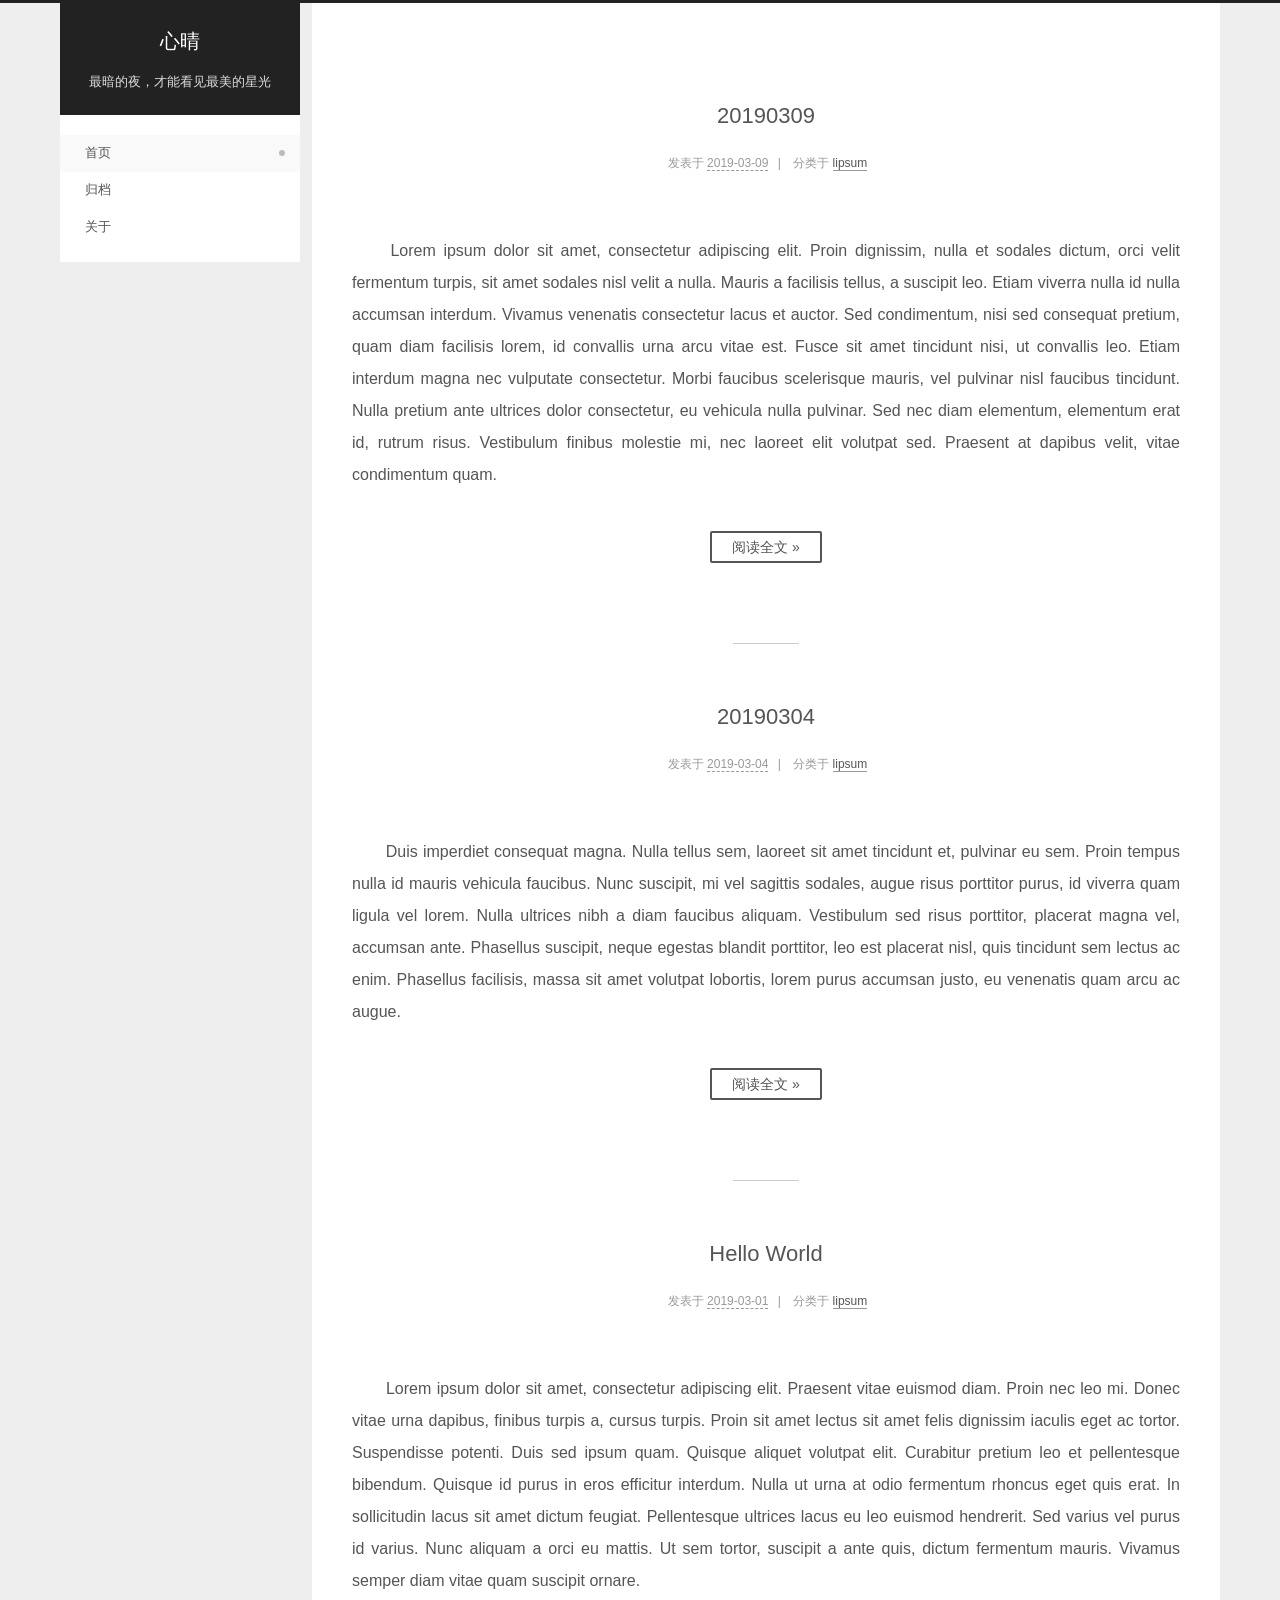
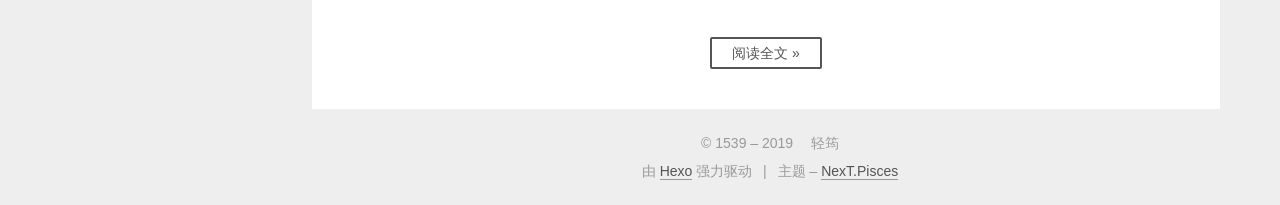
==== index.html @ ff343c80 "haha" ====
<!DOCTYPE html>













<html class="theme-next pisces" lang="zh-CN">
<head><meta name="generator" content="Hexo 3.8.0">
  <meta charset="UTF-8">
<meta http-equiv="X-UA-Compatible" content="IE=edge">
<meta name="viewport" content="width=device-width, initial-scale=1, maximum-scale=2">
<meta name="theme-color" content="#222">


























<link rel="stylesheet" href="/lib/font-awesome/css/font-awesome.min.css?v=4.6.2">

<link rel="stylesheet" href="/css/main.css?v=7.0.1">


  <link rel="apple-touch-icon" sizes="180x180" href="/images/apple-touch-icon-next.png?v=7.0.1">


  <link rel="icon" type="image/png" sizes="32x32" href="/images/favicon-32x32-next.png?v=7.0.1">


  <link rel="icon" type="image/png" sizes="16x16" href="/images/favicon-16x16-next.png?v=7.0.1">


  <link rel="mask-icon" href="/images/logo.svg?v=7.0.1" color="#222">







<script id="hexo.configurations">
  var NexT = window.NexT || {};
  var CONFIG = {
    root: '/',
    scheme: 'Pisces',
    version: '7.0.1',
    sidebar: {"position":"left","display":"post","offset":12,"b2t":true,"scrollpercent":true,"onmobile":false,"dimmer":false},
    fancybox: false,
    fastclick: false,
    lazyload: false,
    tabs: true,
    motion: {"enable":false,"async":false,"transition":{"post_block":"fadeIn","post_header":"slideDownIn","post_body":"slideDownIn","coll_header":"slideLeftIn","sidebar":"slideUpIn"}},
    algolia: {
      applicationID: '',
      apiKey: '',
      indexName: '',
      hits: {"per_page":10},
      labels: {"input_placeholder":"Search for Posts","hits_empty":"We didn't find any results for the search: ${query}","hits_stats":"${hits} results found in ${time} ms"}
    }
  };
</script>


  




  <meta name="description" content="志之所趋，无远弗届">
<meta property="og:type" content="website">
<meta property="og:title" content="心晴">
<meta property="og:url" content="https://shmys.github.io/index.html">
<meta property="og:site_name" content="心晴">
<meta property="og:description" content="志之所趋，无远弗届">
<meta property="og:locale" content="zh-CN">
<meta name="twitter:card" content="summary">
<meta name="twitter:title" content="心·晴">
<meta name="twitter:description" content="志之所趋，无远弗届">






  <link rel="canonical" href="https://shmys.github.io/">



<script id="page.configurations">
  CONFIG.page = {
    sidebar: "",
  };
</script>

  <title>心晴</title>
  












  <noscript>
  <style>
  .use-motion .motion-element,
  .use-motion .brand,
  .use-motion .menu-item,
  .sidebar-inner,
  .use-motion .post-block,
  .use-motion .pagination,
  .use-motion .comments,
  .use-motion .post-header,
  .use-motion .post-body,
  .use-motion .collection-title { opacity: initial; }

  .use-motion .logo,
  .use-motion .site-title,
  .use-motion .site-subtitle {
    opacity: initial;
    top: initial;
  }

  .use-motion .logo-line-before i { left: initial; }
  .use-motion .logo-line-after i { right: initial; }
  </style>
</noscript>

</head>

<body itemscope itemtype="http://schema.org/WebPage" lang="zh-CN">

  
  
    
  

  <div class="container sidebar-position-left 
  page-home">
    <div class="headband"></div>

    <header id="header" class="header" itemscope itemtype="http://schema.org/WPHeader">
      <div class="header-inner"><div class="site-brand-wrapper">
  <div class="site-meta">
    

    <div class="custom-logo-site-title">
      <a href="/" class="brand" rel="start">
        <span class="logo-line-before"><i></i></span>
        <span class="site-title">心晴</span>
        <span class="logo-line-after"><i></i></span>
      </a>
    </div>
    
      
        <p class="site-subtitle">最暗的夜，才能看见最美的星光</p>
      
    
    
  </div>

  <div class="site-nav-toggle">
    <button aria-label="切换导航栏">
      <span class="btn-bar"></span>
      <span class="btn-bar"></span>
      <span class="btn-bar"></span>
    </button>
  </div>
</div>



<nav class="site-nav">
  
    <ul id="menu" class="menu">
      
        
        
        
          
          <li class="menu-item menu-item-home menu-item-active">

    
    
    
      
    

    

    <a href="/" rel="section"><i class="menu-item-icon fa fa-fw fa-home"></i> <br>首页</a>

  </li>
        
        
        
          
          <li class="menu-item menu-item-archives">

    
    
    
      
    

    

    <a href="/archives/" rel="section"><i class="menu-item-icon fa fa-fw fa-archive"></i> <br>归档</a>

  </li>
        
        
        
          
          <li class="menu-item menu-item-about">

    
    
    
      
    

    

    <a href="/about/" rel="section"><i class="menu-item-icon fa fa-fw fa-user"></i> <br>关于</a>

  </li>

      
      
    </ul>
  

  

  
</nav>



  



</div>
    </header>

    


    <main id="main" class="main">
      <div class="main-inner">
        <div class="content-wrap">
          
            

          
          <div id="content" class="content">
            
  <section id="posts" class="posts-expand">
    
      

  

  
  
  

  

  <article class="post post-type-normal" itemscope itemtype="http://schema.org/Article">
  
  
  
  <div class="post-block">
    <link itemprop="mainEntityOfPage" href="https://shmys.github.io/20190309.html">

    <span hidden itemprop="author" itemscope itemtype="http://schema.org/Person">
      <meta itemprop="name" content="轻筠">
      <meta itemprop="description" content="志之所趋，无远弗届">
      <meta itemprop="image" content="/src/avatar.jpg">
    </span>

    <span hidden itemprop="publisher" itemscope itemtype="http://schema.org/Organization">
      <meta itemprop="name" content="心晴">
    </span>

    
      <header class="post-header">

        
        
          <h1 class="post-title" itemprop="name headline">
                
                
                <a href="/20190309.html" class="post-title-link" itemprop="url">20190309</a>
              
            
          </h1>
        

        <div class="post-meta">
          <span class="post-time">

            
            
            

            
              <span class="post-meta-item-icon">
                <i class="fa fa-calendar-o"></i>
              </span>
              
                <span class="post-meta-item-text">发表于</span>
              

              
                
              

              <time title="创建时间：2019-03-09 08:28:59 / 修改时间：08:32:01" itemprop="dateCreated datePublished" datetime="2019-03-09T08:28:59+08:00">2019-03-09</time>
            

            
              

              
            
          </span>

          
            <span class="post-category">
            
              <span class="post-meta-divider">|</span>
            
              <span class="post-meta-item-icon">
                <i class="fa fa-folder-o"></i>
              </span>
              
                <span class="post-meta-item-text">分类于</span>
              
              
                <span itemprop="about" itemscope itemtype="http://schema.org/Thing"><a href="/categories/lipsum/" itemprop="url" rel="index"><span itemprop="name">lipsum</span></a></span>

                
                
              
            </span>
          

          
            
            
          

          
          

          

          

          

        </div>
      </header>
    

    
    
    
    <div class="post-body" itemprop="articleBody">

      
      

      
        
          <p> 　　Lorem ipsum dolor sit amet, consectetur adipiscing elit. Proin dignissim, nulla et sodales dictum, orci velit fermentum turpis, sit amet sodales nisl velit a nulla. Mauris a facilisis tellus, a suscipit leo. Etiam viverra nulla id nulla accumsan interdum. Vivamus venenatis consectetur lacus et auctor. Sed condimentum, nisi sed consequat pretium, quam diam facilisis lorem, id convallis urna arcu vitae est. Fusce sit amet tincidunt nisi, ut convallis leo. Etiam interdum magna nec vulputate consectetur. Morbi faucibus scelerisque mauris, vel pulvinar nisl faucibus tincidunt. Nulla pretium ante ultrices dolor consectetur, eu vehicula nulla pulvinar. Sed nec diam elementum, elementum erat id, rutrum risus. Vestibulum finibus molestie mi, nec laoreet elit volutpat sed. Praesent at dapibus velit, vitae condimentum quam.</p>
          <!--noindex-->
          
            <div class="post-button text-center">
              <a class="btn" href="/20190309.html#more" rel="contents">
                阅读全文 &raquo;
              </a>
            </div>
          
          <!--/noindex-->
        
      
    </div>

    

    
    
    

    

    
      
    
    

    

    <footer class="post-footer">
      

      

      

      
      
        <div class="post-eof"></div>
      
    </footer>
  </div>
  
  
  
  </article>


    
      

  

  
  
  

  

  <article class="post post-type-normal" itemscope itemtype="http://schema.org/Article">
  
  
  
  <div class="post-block">
    <link itemprop="mainEntityOfPage" href="https://shmys.github.io/20190304.html">

    <span hidden itemprop="author" itemscope itemtype="http://schema.org/Person">
      <meta itemprop="name" content="轻筠">
      <meta itemprop="description" content="志之所趋，无远弗届">
      <meta itemprop="image" content="/src/avatar.jpg">
    </span>

    <span hidden itemprop="publisher" itemscope itemtype="http://schema.org/Organization">
      <meta itemprop="name" content="心晴">
    </span>

    
      <header class="post-header">

        
        
          <h1 class="post-title" itemprop="name headline">
                
                
                <a href="/20190304.html" class="post-title-link" itemprop="url">20190304</a>
              
            
          </h1>
        

        <div class="post-meta">
          <span class="post-time">

            
            
            

            
              <span class="post-meta-item-icon">
                <i class="fa fa-calendar-o"></i>
              </span>
              
                <span class="post-meta-item-text">发表于</span>
              

              
                
              

              <time title="创建时间：2019-03-04 17:14:46 / 修改时间：18:34:37" itemprop="dateCreated datePublished" datetime="2019-03-04T17:14:46+08:00">2019-03-04</time>
            

            
              

              
            
          </span>

          
            <span class="post-category">
            
              <span class="post-meta-divider">|</span>
            
              <span class="post-meta-item-icon">
                <i class="fa fa-folder-o"></i>
              </span>
              
                <span class="post-meta-item-text">分类于</span>
              
              
                <span itemprop="about" itemscope itemtype="http://schema.org/Thing"><a href="/categories/lipsum/" itemprop="url" rel="index"><span itemprop="name">lipsum</span></a></span>

                
                
              
            </span>
          

          
            
            
          

          
          

          

          

          

        </div>
      </header>
    

    
    
    
    <div class="post-body" itemprop="articleBody">

      
      

      
        
          <p>　　Duis imperdiet consequat magna. Nulla tellus sem, laoreet sit amet tincidunt et, pulvinar eu sem. Proin tempus nulla id mauris vehicula faucibus. Nunc suscipit, mi vel sagittis sodales, augue risus porttitor purus, id viverra quam ligula vel lorem. Nulla ultrices nibh a diam faucibus aliquam. Vestibulum sed risus porttitor, placerat magna vel, accumsan ante. Phasellus suscipit, neque egestas blandit porttitor, leo est placerat nisl, quis tincidunt sem lectus ac enim. Phasellus facilisis, massa sit amet volutpat lobortis, lorem purus accumsan justo, eu venenatis quam arcu ac augue.</p>
          <!--noindex-->
          
            <div class="post-button text-center">
              <a class="btn" href="/20190304.html#more" rel="contents">
                阅读全文 &raquo;
              </a>
            </div>
          
          <!--/noindex-->
        
      
    </div>

    

    
    
    

    

    
      
    
    

    

    <footer class="post-footer">
      

      

      

      
      
        <div class="post-eof"></div>
      
    </footer>
  </div>
  
  
  
  </article>


    
      

  

  
  
  

  

  <article class="post post-type-normal" itemscope itemtype="http://schema.org/Article">
  
  
  
  <div class="post-block">
    <link itemprop="mainEntityOfPage" href="https://shmys.github.io/hello-world.html">

    <span hidden itemprop="author" itemscope itemtype="http://schema.org/Person">
      <meta itemprop="name" content="轻筠">
      <meta itemprop="description" content="志之所趋，无远弗届">
      <meta itemprop="image" content="/src/avatar.jpg">
    </span>

    <span hidden itemprop="publisher" itemscope itemtype="http://schema.org/Organization">
      <meta itemprop="name" content="心晴">
    </span>

    
      <header class="post-header">

        
        
          <h1 class="post-title" itemprop="name headline">
                
                
                <a href="/hello-world.html" class="post-title-link" itemprop="url">Hello World</a>
              
            
          </h1>
        

        <div class="post-meta">
          <span class="post-time">

            
            
            

            
              <span class="post-meta-item-icon">
                <i class="fa fa-calendar-o"></i>
              </span>
              
                <span class="post-meta-item-text">发表于</span>
              

              
                
              

              <time title="创建时间：2019-03-01 14:24:52 / 修改时间：18:55:12" itemprop="dateCreated datePublished" datetime="2019-03-01T14:24:52+08:00">2019-03-01</time>
            

            
              

              
            
          </span>

          
            <span class="post-category">
            
              <span class="post-meta-divider">|</span>
            
              <span class="post-meta-item-icon">
                <i class="fa fa-folder-o"></i>
              </span>
              
                <span class="post-meta-item-text">分类于</span>
              
              
                <span itemprop="about" itemscope itemtype="http://schema.org/Thing"><a href="/categories/lipsum/" itemprop="url" rel="index"><span itemprop="name">lipsum</span></a></span>

                
                
              
            </span>
          

          
            
            
          

          
          

          

          

          

        </div>
      </header>
    

    
    
    
    <div class="post-body" itemprop="articleBody">

      
      

      
        
          <p>　　Lorem ipsum dolor sit amet, consectetur adipiscing elit. Praesent vitae euismod diam. Proin nec leo mi. Donec vitae urna dapibus, finibus turpis a, cursus turpis. Proin sit amet lectus sit amet felis dignissim iaculis eget ac tortor. Suspendisse potenti. Duis sed ipsum quam. Quisque aliquet volutpat elit. Curabitur pretium leo et pellentesque bibendum. Quisque id purus in eros efficitur interdum. Nulla ut urna at odio fermentum rhoncus eget quis erat. In sollicitudin lacus sit amet dictum feugiat. Pellentesque ultrices lacus eu leo euismod hendrerit. Sed varius vel purus id varius. Nunc aliquam a orci eu mattis. Ut sem tortor, suscipit a ante quis, dictum fermentum mauris. Vivamus semper diam vitae quam suscipit ornare.</p>
          <!--noindex-->
          
            <div class="post-button text-center">
              <a class="btn" href="/hello-world.html#more" rel="contents">
                阅读全文 &raquo;
              </a>
            </div>
          
          <!--/noindex-->
        
      
    </div>

    

    
    
    

    

    
      
    
    

    

    <footer class="post-footer">
      

      

      

      
      
        <div class="post-eof"></div>
      
    </footer>
  </div>
  
  
  
  </article>


    
  </section>

  


          </div>
          

        </div>
        
          
  
  <div class="sidebar-toggle">
    <div class="sidebar-toggle-line-wrap">
      <span class="sidebar-toggle-line sidebar-toggle-line-first"></span>
      <span class="sidebar-toggle-line sidebar-toggle-line-middle"></span>
      <span class="sidebar-toggle-line sidebar-toggle-line-last"></span>
    </div>
  </div>

  <aside id="sidebar" class="sidebar">
    <div class="sidebar-inner">

      

      

      <div class="site-overview-wrap sidebar-panel sidebar-panel-active">
        <div class="site-overview">
          <div class="site-author motion-element" itemprop="author" itemscope itemtype="http://schema.org/Person">
            
              <img class="site-author-image" itemprop="image" src="/src/avatar.jpg" alt="轻筠">
            
              <p class="site-author-name" itemprop="name">轻筠</p>
              <p class="site-description motion-element" itemprop="description">志之所趋，无远弗届</p>
          </div>

          
            <nav class="site-state motion-element">
              
                <div class="site-state-item site-state-posts">
                
                  <a href="/archives/">
                
                    <span class="site-state-item-count">3</span>
                    <span class="site-state-item-name">日志</span>
                  </a>
                </div>
              

              
                
                
                <div class="site-state-item site-state-categories">
                  
                    
                    
                      
                    
                    <span class="site-state-item-count">1</span>
                    <span class="site-state-item-name">分类</span>
                  
                </div>
              

              
            </nav>
          

          

          

          

          
          

          
            
          
          

        </div>
      </div>

      

      
        <div class="back-to-top">
          <i class="fa fa-arrow-up"></i>
          
            <span id="scrollpercent"><span>0</span>%</span>
          
        </div>
      

    </div>
  </aside>
  


        
      </div>
    </main>

    <footer id="footer" class="footer">
      <div class="footer-inner">
        <div class="copyright">&copy; 1539 – <span itemprop="copyrightYear">2019</span>
  <span class="with-love" id="animate">
    <i class="fa fa-heart"></i>
  </span>
  <span class="author" itemprop="copyrightHolder">轻筠</span>

  

  
</div>


  <div class="powered-by">由 <a href="https://hexo.io" class="theme-link" rel="noopener" target="_blank">Hexo</a> 强力驱动</div>



  <span class="post-meta-divider">|</span>



  <div class="theme-info">主题 – <a href="https://theme-next.org" class="theme-link" rel="noopener" target="_blank">NexT.Pisces</a></div>




        








        
      </div>
    </footer>

    

    

    

    
  </div>

  

<script>
  if (Object.prototype.toString.call(window.Promise) !== '[object Function]') {
    window.Promise = null;
  }
</script>


























  
  <script src="/lib/jquery/index.js?v=2.1.3"></script>

  
  <script src="/lib/velocity/velocity.min.js?v=1.2.1"></script>

  
  <script src="/lib/velocity/velocity.ui.min.js?v=1.2.1"></script>


  


  <script src="/js/src/utils.js?v=7.0.1"></script>

  <script src="/js/src/motion.js?v=7.0.1"></script>



  
  


  <script src="/js/src/affix.js?v=7.0.1"></script>

  <script src="/js/src/schemes/pisces.js?v=7.0.1"></script>



  

  


  <script src="/js/src/bootstrap.js?v=7.0.1"></script>


  
  



  




  

  

  

  

  

  

  

  

  

  

  

  

  

</body>
</html>
---- css/main.css ----
/* normalize.css v3.0.2 | MIT License | git.io/normalize */
html {
  font-family: sans-serif; /* 1 */
  -ms-text-size-adjust: 100%; /* 2 */
  -webkit-text-size-adjust: 100%; /* 2 */
}
body {
  margin: 0;
}
article,
aside,
details,
figcaption,
figure,
footer,
header,
hgroup,
main,
menu,
nav,
section,
summary {
  display: block;
}
audio,
canvas,
progress,
video {
  display: inline-block; /* 1 */
  vertical-align: baseline; /* 2 */
}
audio:not([controls]) {
  display: none;
  height: 0;
}
[hidden],
template {
  display: none;
}
a {
  background-color: transparent;
}
a:active,
a:hover {
  outline: 0;
}
abbr[title] {
  border-bottom: 1px dotted;
}
b,
strong {
  font-weight: bold;
}
dfn {
  font-style: italic;
}
h1 {
  font-size: 2em;
  margin: 0.67em 0;
}
mark {
  background: #ff0;
  color: #000;
}
small {
  font-size: 80%;
}
sub,
sup {
  font-size: 75%;
  line-height: 0;
  position: relative;
  vertical-align: baseline;
}
sup {
  top: -0.5em;
}
sub {
  bottom: -0.25em;
}
img {
  border: 0;
}
svg:not(:root) {
  overflow: hidden;
}
figure {
  margin: 1em 40px;
}
hr {
  -moz-box-sizing: content-box;
  box-sizing: content-box;
  height: 0;
}
pre {
  overflow: auto;
}
code,
kbd,
pre,
samp {
  font-family: monospace, monospace;
  font-size: 1em;
}
button,
input,
optgroup,
select,
textarea {
  color: inherit; /* 1 */
  font: inherit; /* 2 */
  margin: 0; /* 3 */
}
button {
  overflow: visible;
}
button,
select {
  text-transform: none;
}
button,
html input[type="button"],
input[type="reset"],
input[type="submit"] {
  -webkit-appearance: button; /* 2 */
  cursor: pointer; /* 3 */
}
button[disabled],
html input[disabled] {
  cursor: default;
}
button::-moz-focus-inner,
input::-moz-focus-inner {
  border: 0;
  padding: 0;
}
input {
  line-height: normal;
}
input[type="checkbox"],
input[type="radio"] {
  box-sizing: border-box; /* 1 */
  padding: 0; /* 2 */
}
input[type="number"]::-webkit-inner-spin-button,
input[type="number"]::-webkit-outer-spin-button {
  height: auto;
}
input[type="search"] {
  -webkit-appearance: textfield; /* 1 */
  -moz-box-sizing: content-box;
  -webkit-box-sizing: content-box; /* 2 */
  box-sizing: content-box;
}
input[type="search"]::-webkit-search-cancel-button,
input[type="search"]::-webkit-search-decoration {
  -webkit-appearance: none;
}
fieldset {
  border: 1px solid #c0c0c0;
  margin: 0 2px;
  padding: 0.35em 0.625em 0.75em;
}
legend {
  border: 0; /* 1 */
  padding: 0; /* 2 */
}
textarea {
  overflow: auto;
}
optgroup {
  font-weight: bold;
}
table {
  border-collapse: collapse;
  border-spacing: 0;
}
td,
th {
  padding: 0;
}
::selection {
  background: #262a30;
  color: #fff;
}
body {
  position: relative;
  font-family: 'Lato', "PingFang SC", "Microsoft YaHei", sans-serif;
  font-size: 14px;
  line-height: 2;
  color: #555;
  background: #eee;
}
@media (max-width: 767px) {
  body {
    padding-right: 0 !important;
  }
}
@media (min-width: 768px) and (max-width: 991px) {
  body {
    padding-right: 0 !important;
  }
}
@media (min-width: 1200px) {
  body {
    font-size: 16px;
  }
}
h1,
h2,
h3,
h4,
h5,
h6 {
  margin: 0;
  padding: 0;
  font-weight: bold;
  line-height: 1.5;
  font-family: 'Lato', "PingFang SC", "Microsoft YaHei", sans-serif;
}
h1,
h2,
h3,
h4,
h5,
h6 {
  margin: 20px 0 15px;
}
h1 {
  font-size: 22px;
}
h1 code {
  font-size: 22px;
}
@media (max-width: 767px) {
  h1 {
    font-size: 18px;
  }
  h1 code {
    font-size: 18px;
  }
}
h2 {
  font-size: 20px;
}
h2 code {
  font-size: 20px;
}
@media (max-width: 767px) {
  h2 {
    font-size: 16px;
  }
  h2 code {
    font-size: 16px;
  }
}
h3 {
  font-size: 18px;
}
h3 code {
  font-size: 18px;
}
@media (max-width: 767px) {
  h3 {
    font-size: 14px;
  }
  h3 code {
    font-size: 14px;
  }
}
h4 {
  font-size: 16px;
}
h4 code {
  font-size: 16px;
}
@media (max-width: 767px) {
  h4 {
    font-size: 12px;
  }
  h4 code {
    font-size: 12px;
  }
}
h5 {
  font-size: 14px;
}
h5 code {
  font-size: 14px;
}
@media (max-width: 767px) {
  h5 {
    font-size: 10px;
  }
  h5 code {
    font-size: 10px;
  }
}
h6 {
  font-size: 12px;
}
h6 code {
  font-size: 12px;
}
@media (max-width: 767px) {
  h6 {
    font-size: 8px;
  }
  h6 code {
    font-size: 8px;
  }
}
p {
  margin: 0 0 20px 0;
}
a,
span.exturl {
  overflow-wrap: break-word;
  word-wrap: break-word;
  background-color: transparent;
  color: #555;
  text-decoration: none;
  outline: none;
  border-bottom: 1px solid #999;
  cursor: pointer;
}
a:hover,
span.exturl:hover {
  color: #222;
  border-bottom-color: #222;
}
blockquote {
  margin: 0;
  padding: 0;
}
img {
  display: block;
  margin: auto;
  max-width: 100%;
  height: auto;
}
hr {
  margin: 40px 0;
  height: 3px;
  border: none;
  background-color: #ddd;
  background-image: repeating-linear-gradient(-45deg, #fff, #fff 4px, transparent 4px, transparent 8px);
}
blockquote {
  padding: 0 15px;
  color: #666;
  border-left: 4px solid #ddd;
}
blockquote cite::before {
  content: "-";
  padding: 0 5px;
}
dt {
  font-weight: 700;
}
dd {
  margin: 0;
  padding: 0;
}
kbd {
  border: 1px solid #ccc;
  border-radius: 0.2em;
  box-shadow: 0.1em 0.1em 0.2em rgba(0,0,0,0.1);
  background-color: #f9f9f9;
  font-family: inherit;
  background-image: -webkit-linear-gradient(top, #eee, #fff, #eee);
  padding: 0.1em 0.3em;
  white-space: nowrap;
}
.text-left {
  text-align: left;
}
.text-center {
  text-align: center;
}
.text-right {
  text-align: right;
}
.text-justify {
  text-align: justify;
}
.text-nowrap {
  white-space: nowrap;
}
.text-lowercase {
  text-transform: lowercase;
}
.text-uppercase {
  text-transform: uppercase;
}
.text-capitalize {
  text-transform: capitalize;
}
.center-block {
  display: block;
  margin-left: auto;
  margin-right: auto;
}
.clearfix:before,
.clearfix:after {
  content: " ";
  display: table;
}
.clearfix:after {
  clear: both;
}
.pullquote {
  width: 45%;
}
.pullquote.left {
  float: left;
  margin-left: 5px;
  margin-right: 10px;
}
.pullquote.right {
  float: right;
  margin-left: 10px;
  margin-right: 5px;
}
.affix.affix.affix {
  position: fixed;
}
.translation {
  margin-top: -20px;
  font-size: 14px;
  color: #999;
}
.scrollbar-measure {
  width: 100px;
  height: 100px;
  overflow: scroll;
  position: absolute;
  top: -9999px;
}
.use-motion .motion-element {
  opacity: 0;
}
.table-container {
  margin: 20px 0;
  overflow: auto;
  -webkit-overflow-scrolling: touch;
}
table {
  width: 100%;
  border-collapse: collapse;
  border-spacing: 0;
  font-size: 14px;
}
table>tbody>tr:nth-of-type(odd) {
  background-color: #f9f9f9;
}
table>tbody>tr:hover {
  background-color: #f5f5f5;
}
caption,
th,
td {
  padding: 8px;
  text-align: left;
  vertical-align: middle;
  font-weight: normal;
}
th,
td {
  border: 1px solid #ddd;
  border-bottom: 3px solid #ddd;
}
th {
  padding-bottom: 10px;
  font-weight: 700;
}
td {
  border-bottom-width: 1px;
}
html,
body {
  height: 100%;
}
.container {
  position: relative;
}
.header-inner {
  margin: 0 auto;
  padding: 100px 0 70px;
  width: calc(100% - 20px);
}
@media (min-width: 1200px) {
  .container .header-inner {
    width: 1160px;
  }
}
@media (min-width: 1600px) {
  .container .header-inner {
    width: 73%;
  }
}
.main-inner {
  margin: 0 auto;
  width: calc(100% - 20px);
}
@media (min-width: 1200px) {
  .container .main-inner {
    width: 1160px;
  }
}
@media (min-width: 1600px) {
  .container .main-inner {
    width: 73%;
  }
}
.footer {
  padding: 20px 0;
}
.footer-inner {
  box-sizing: border-box;
  margin: 0px auto;
  width: calc(100% - 20px);
}
@media (min-width: 1200px) {
  .container .footer-inner {
    width: 1160px;
  }
}
@media (min-width: 1600px) {
  .container .footer-inner {
    width: 73%;
  }
}
pre,
.highlight {
  overflow: auto;
  margin: 20px 0;
  padding: 0;
  font-size: 14px;
  color: #4d4d4c;
  background: #f7f7f7;
  line-height: 1.6;
}
pre,
code {
  font-family: consolas, Menlo, "PingFang SC", "Microsoft YaHei", monospace;
}
code {
  overflow-wrap: break-word;
  word-wrap: break-word;
  padding: 2px 4px;
  color: #555;
  background: #eee;
  border-radius: 3px;
  font-size: 14px;
}
pre {
  padding: 10px;
}
pre code {
  padding: 0;
  color: #4d4d4c;
  background: none;
  text-shadow: none;
}
.highlight {
  border-radius: 1px;
}
.highlight pre {
  border: none;
  margin: 0;
  padding: 10px 0;
}
.highlight table {
  margin: 0;
  width: auto;
  border: none;
}
.highlight td {
  border: none;
  padding: 0;
}
.highlight figcaption {
  font-size: 1em;
  color: #4d4d4c;
  line-height: 1em;
  margin-bottom: 1em;
  margin: 0em;
  padding: 0.5em;
  background: #eee;
  border-bottom: 1px solid #e9e9e9;
}
.highlight figcaption:before,
.highlight figcaption:after {
  content: " ";
  display: table;
}
.highlight figcaption:after {
  clear: both;
}
.highlight figcaption a {
  float: right;
  color: #4d4d4c;
}
.highlight figcaption a:hover {
  border-bottom-color: #4d4d4c;
}
.highlight .gutter pre {
  padding-left: 10px;
  padding-right: 10px;
  color: #869194;
  text-align: right;
  background-color: #eff2f3;
}
.highlight .code pre {
  width: 100%;
  padding-left: 10px;
  padding-right: 10px;
  background-color: #f7f7f7;
}
.highlight .line {
  height: 20px;
}
.gutter {
  -webkit-user-select: none;
  -moz-user-select: none;
  -ms-user-select: none;
  user-select: none;
}
.gist table {
  width: auto;
}
.gist table td {
  border: none;
}
pre .deletion {
  background: #fdd;
}
pre .addition {
  background: #dfd;
}
pre .meta {
  color: #8959a8;
}
pre .comment {
  color: #8e908c;
}
pre .variable,
pre .attribute,
pre .tag,
pre .name,
pre .regexp,
pre .ruby .constant,
pre .xml .tag .title,
pre .xml .pi,
pre .xml .doctype,
pre .html .doctype,
pre .css .id,
pre .css .class,
pre .css .pseudo {
  color: #c82829;
}
pre .number,
pre .preprocessor,
pre .built_in,
pre .builtin-name,
pre .literal,
pre .params,
pre .constant,
pre .command {
  color: #f5871f;
}
pre .ruby .class .title,
pre .css .rules .attribute,
pre .string,
pre .symbol,
pre .value,
pre .inheritance,
pre .header,
pre .ruby .symbol,
pre .xml .cdata,
pre .special,
pre .formula {
  color: #718c00;
}
pre .title,
pre .css .hexcolor {
  color: #3e999f;
}
pre .function,
pre .python .decorator,
pre .python .title,
pre .ruby .function .title,
pre .ruby .title .keyword,
pre .perl .sub,
pre .javascript .title,
pre .coffeescript .title {
  color: #4271ae;
}
pre .keyword,
pre .javascript .function {
  color: #8959a8;
}
.posts-expand .post-body img.full-image {
  border: none;
}
.blockquote-center,
.page-home .post-type-quote blockquote,
.page-post-detail .post-type-quote blockquote {
  position: relative;
  margin: 40px 0;
  padding: 0;
  border-left: none;
  text-align: center;
}
.blockquote-center::before,
.page-home .post-type-quote blockquote::before,
.page-post-detail .post-type-quote blockquote::before,
.blockquote-center::after,
.page-home .post-type-quote blockquote::after,
.page-post-detail .post-type-quote blockquote::after {
  position: absolute;
  content: ' ';
  display: block;
  width: 100%;
  height: 24px;
  opacity: 0.2;
  background-repeat: no-repeat;
  background-position: 0 -6px;
  background-size: 22px 22px;
}
.blockquote-center::before,
.page-home .post-type-quote blockquote::before,
.page-post-detail .post-type-quote blockquote::before {
  top: -20px;
  background-image: url("../images/quote-l.svg");
  border-top: 1px solid #ccc;
}
.blockquote-center::after,
.page-home .post-type-quote blockquote::after,
.page-post-detail .post-type-quote blockquote::after {
  bottom: -20px;
  background-image: url("../images/quote-r.svg");
  border-bottom: 1px solid #ccc;
  background-position: 100% 8px;
}
.blockquote-center p,
.page-home .post-type-quote blockquote p,
.page-post-detail .post-type-quote blockquote p,
.blockquote-center div,
.page-home .post-type-quote blockquote div,
.page-post-detail .post-type-quote blockquote div {
  text-align: center;
}
.post .post-body .group-picture img {
  box-sizing: border-box;
  padding: 0 3px;
  border: none;
}
.post .group-picture-row {
  overflow: hidden;
  margin-top: 6px;
}
.post .group-picture-row:first-child {
  margin-top: 0;
}
.post .group-picture-column {
  float: left;
}
.page-post-detail .post-body .group-picture-column {
  float: none;
  margin-top: 10px;
  width: auto !important;
}
.page-post-detail .post-body .group-picture-column img {
  margin: 0 auto;
}
.page-archive .group-picture-container {
  overflow: hidden;
}
.page-archive .group-picture-row {
  float: left;
}
.page-archive .group-picture-row:first-child {
  margin-top: 6px;
}
.page-archive .group-picture-column {
  max-width: 150px;
  max-height: 150px;
}
.post-body .note {
  position: relative;
  padding: 15px;
  margin-bottom: 20px;
  border: 1px solid #eee;
  border-left-width: 5px;
  border-radius: 3px;
}
.post-body .note h2,
.post-body .note h3,
.post-body .note h4,
.post-body .note h5,
.post-body .note h6 {
  margin-top: 0;
  margin-bottom: 0;
  border-bottom: initial;
  padding-top: 0 !important;
}
.post-body .note p:first-child,
.post-body .note ul:first-child,
.post-body .note ol:first-child,
.post-body .note table:first-child,
.post-body .note pre:first-child,
.post-body .note blockquote:first-child {
  margin-top: 0;
}
.post-body .note p:last-child,
.post-body .note ul:last-child,
.post-body .note ol:last-child,
.post-body .note table:last-child,
.post-body .note pre:last-child,
.post-body .note blockquote:last-child {
  margin-bottom: 0;
}
.post-body .note.default {
  border-left-color: #777;
}
.post-body .note.default h2,
.post-body .note.default h3,
.post-body .note.default h4,
.post-body .note.default h5,
.post-body .note.default h6 {
  color: #777;
}
.post-body .note.primary {
  border-left-color: #6f42c1;
}
.post-body .note.primary h2,
.post-body .note.primary h3,
.post-body .note.primary h4,
.post-body .note.primary h5,
.post-body .note.primary h6 {
  color: #6f42c1;
}
.post-body .note.info {
  border-left-color: #428bca;
}
.post-body .note.info h2,
.post-body .note.info h3,
.post-body .note.info h4,
.post-body .note.info h5,
.post-body .note.info h6 {
  color: #428bca;
}
.post-body .note.success {
  border-left-color: #5cb85c;
}
.post-body .note.success h2,
.post-body .note.success h3,
.post-body .note.success h4,
.post-body .note.success h5,
.post-body .note.success h6 {
  color: #5cb85c;
}
.post-body .note.warning {
  border-left-color: #f0ad4e;
}
.post-body .note.warning h2,
.post-body .note.warning h3,
.post-body .note.warning h4,
.post-body .note.warning h5,
.post-body .note.warning h6 {
  color: #f0ad4e;
}
.post-body .note.danger {
  border-left-color: #d9534f;
}
.post-body .note.danger h2,
.post-body .note.danger h3,
.post-body .note.danger h4,
.post-body .note.danger h5,
.post-body .note.danger h6 {
  color: #d9534f;
}
.post-body .label {
  display: inline;
  padding: 0 2px;
  white-space: nowrap;
}
.post-body .label.default {
  background-color: #f0f0f0;
}
.post-body .label.primary {
  background-color: #efe6f7;
}
.post-body .label.info {
  background-color: #e5f2f8;
}
.post-body .label.success {
  background-color: #e7f4e9;
}
.post-body .label.warning {
  background-color: #fcf6e1;
}
.post-body .label.danger {
  background-color: #fae8eb;
}
.post-body .tabs {
  position: relative;
  display: block;
  margin-bottom: 20px;
  padding-top: 10px;
}
.post-body .tabs ul.nav-tabs {
  margin: 0;
  padding: 0;
  display: flex;
  margin-bottom: -1px;
}
@media (max-width: 413px) {
  .post-body .tabs ul.nav-tabs {
    display: block;
    margin-bottom: 5px;
  }
}
.post-body .tabs ul.nav-tabs li.tab {
  list-style-type: none !important;
  margin: 0 0.25em 0 0;
  border-top: 3px solid transparent;
  border-left: 1px solid transparent;
  border-right: 1px solid transparent;
}
@media (max-width: 413px) {
  .post-body .tabs ul.nav-tabs li.tab {
    margin: initial;
    border-top: 1px solid transparent;
    border-left: 3px solid transparent;
    border-right: 1px solid transparent;
    border-bottom: 1px solid transparent;
  }
}
.post-body .tabs ul.nav-tabs li.tab a {
  outline: 0;
  border-bottom: initial;
  display: block;
  line-height: 1.8em;
  padding: 0.25em 0.75em;
  transition-duration: 0.2s;
  transition-timing-function: ease-out;
  transition-delay: 0s;
}
.post-body .tabs ul.nav-tabs li.tab a i {
  width: 1.285714285714286em;
}
.post-body .tabs ul.nav-tabs li.tab.active {
  border-top: 3px solid #fc6423;
  border-left: 1px solid #ddd;
  border-right: 1px solid #ddd;
  background-color: #fff;
}
@media (max-width: 413px) {
  .post-body .tabs ul.nav-tabs li.tab.active {
    border-top: 1px solid #ddd;
    border-left: 3px solid #fc6423;
    border-right: 1px solid #ddd;
    border-bottom: 1px solid #ddd;
  }
}
.post-body .tabs ul.nav-tabs li.tab.active a {
  cursor: default;
  color: #555;
}
.post-body .tabs .tab-content {
  background-color: #fff;
}
.post-body .tabs .tab-content .tab-pane {
  border: 1px solid #ddd;
  padding: 20px 20px 0 20px;
}
.post-body .tabs .tab-content .tab-pane:not(.active) {
  display: none !important;
}
.post-body .tabs .tab-content .tab-pane.active {
  display: block !important;
}
.btn {
  display: inline-block;
  padding: 0 20px;
  font-size: 14px;
  color: #555;
  background: #fff;
  border: 2px solid #555;
  text-decoration: none;
  border-radius: 2px;
  transition-property: background-color;
  transition-duration: 0.2s;
  transition-timing-function: ease-in-out;
  transition-delay: 0s;
  line-height: 2;
}
.btn:hover {
  border-color: #222;
  color: #fff;
  background: #222;
}
.btn +.btn {
  margin: 0 0 8px 8px;
}
.btn .fa-fw {
  width: 1.285714285714286em;
  text-align: left;
}
.btn-bar {
  display: block;
  width: 22px;
  height: 2px;
  background: #555;
  border-radius: 1px;
}
.btn-bar+.btn-bar {
  margin-top: 4px;
}
.pagination {
  margin: 120px 0 40px;
  text-align: center;
  border-top: 1px solid #eee;
}
.page-number-basic,
.pagination .prev,
.pagination .next,
.pagination .page-number,
.pagination .space {
  display: inline-block;
  position: relative;
  top: -1px;
  margin: 0 10px;
  padding: 0 11px;
}
@media (max-width: 767px) {
  .page-number-basic,
  .pagination .prev,
  .pagination .next,
  .pagination .page-number,
  .pagination .space {
    margin: 0 5px;
  }
}
.pagination .prev,
.pagination .next,
.pagination .page-number {
  border-bottom: 0;
  border-top: 1px solid #eee;
  transition-property: border-color;
  transition-duration: 0.2s;
  transition-timing-function: ease-in-out;
  transition-delay: 0s;
}
.pagination .prev:hover,
.pagination .next:hover,
.pagination .page-number:hover {
  border-top-color: #222;
}
.pagination .space {
  padding: 0;
  margin: 0;
}
.pagination .prev {
  margin-left: 0;
}
.pagination .next {
  margin-right: 0;
}
.pagination .page-number.current {
  color: #fff;
  background: #ccc;
  border-top-color: #ccc;
}
@media (max-width: 767px) {
  .pagination {
    border-top: none;
  }
  .pagination .prev,
  .pagination .next,
  .pagination .page-number {
    margin-bottom: 10px;
    border-top: 0;
    border-bottom: 1px solid #eee;
    padding: 0 10px;
  }
  .pagination .prev:hover,
  .pagination .next:hover,
  .pagination .page-number:hover {
    border-bottom-color: #222;
  }
}
.comments {
  margin: 60px 20px 0;
}
.tag-cloud {
  text-align: center;
}
.tag-cloud a {
  display: inline-block;
  margin: 10px;
}
.tag-cloud a:hover {
  color: #222 !important;
}
.back-to-top {
  visibility: hidden;
  margin: 8px -10px -20px;
  background: #f5f7f9;
  font-size: 12px;
  opacity: 0.6;
  cursor: pointer;
  text-align: center;
  -webkit-transform: translateZ(0);
}
.back-to-top:hover {
  opacity: 0.8;
}
@media (min-width: 768px) and (max-width: 991px) {
  .back-to-top {
    display: none !important;
  }
}
@media (max-width: 767px) {
  .back-to-top {
    display: none !important;
  }
}
.back-to-top.back-to-top-on {
  visibility: visible;
  transition-duration: 0.2s;
  transition-timing-function: ease-in-out;
  transition-delay: 0s;
}
.header {
  background: transparent;
}
.header-inner {
  position: relative;
}
.headband {
  height: 3px;
  background: #222;
}
.site-meta {
  margin: 0;
  text-align: center;
}
@media (max-width: 767px) {
  .site-meta {
    text-align: center;
  }
}
.brand {
  position: relative;
  display: inline-block;
  padding: 0 40px;
  color: #fff;
  background: #222;
  border-bottom: none;
}
.brand:hover {
  color: #fff;
}
.logo {
  display: inline-block;
  margin-right: 5px;
  line-height: 36px;
  vertical-align: top;
}
.site-title {
  display: inline-block;
  vertical-align: top;
  line-height: 36px;
  font-size: 20px;
  font-weight: normal;
  font-family: 'Lato', "PingFang SC", "Microsoft YaHei", sans-serif;
}
.site-subtitle {
  margin-top: 10px;
  font-size: 13px;
  color: #ddd;
}
.use-motion .brand {
  opacity: 0;
}
.use-motion .logo,
.use-motion .site-title,
.use-motion .site-subtitle,
.use-motion .custom-logo-image {
  opacity: 0;
  position: relative;
  top: -10px;
}
.site-nav-toggle {
  display: none;
  position: absolute;
  top: 10px;
  left: 10px;
}
@media (max-width: 767px) {
  .site-nav-toggle {
    display: block;
  }
}
.site-nav-toggle button {
  margin-top: 2px;
  padding: 9px 10px;
  background: transparent;
  border: none;
}
@media (max-width: 767px) {
  .site-nav {
    display: none;
    margin: 0 -10px;
    padding: 0 10px;
    clear: both;
    border-top: 1px solid #ddd;
  }
}
@media (min-width: 768px) and (max-width: 991px) {
  .site-nav {
    display: block !important;
  }
}
@media (min-width: 992px) {
  .site-nav {
    display: block !important;
  }
}
.menu {
  margin-top: 20px;
  padding-left: 0;
  text-align: center;
}
.menu .menu-item {
  display: inline-block;
  margin: 0 10px;
  list-style: none;
}
@media screen and (max-width: 767px) {
  .menu .menu-item {
    margin-top: 10px;
  }
}
.menu .menu-item a,
.menu .menu-item span.exturl {
  display: block;
  font-size: 13px;
  line-height: inherit;
  border-bottom: 1px solid transparent;
  transition-property: border-color;
  transition-duration: 0.2s;
  transition-timing-function: ease-in-out;
  transition-delay: 0s;
}
.menu .menu-item a:hover,
.menu .menu-item span.exturl:hover {
  border-bottom-color: #222;
}
.menu .menu-item .fa {
  margin-right: 5px;
}
.use-motion .menu-item {
  opacity: 0;
}
.post-body {
  overflow-wrap: break-word;
  word-wrap: break-word;
  font-family: 'Lato', "PingFang SC", "Microsoft YaHei", sans-serif;
}
.post-body .exturl .fa {
  font-size: 14px;
  margin-left: 4px;
}
.post-body .fancybox img {
  display: block !important;
  margin: 0 auto;
  cursor: pointer;
  cursor: zoom-in;
  cursor: -webkit-zoom-in;
}
.post-body .image-caption,
.post-body .figure .caption {
  margin: -20px auto 15px;
  text-align: center;
  font-size: 14px;
  color: #999;
  font-weight: bold;
  line-height: 1;
}
.post-sticky-flag {
  display: inline-block;
  font-size: 16px;
  -ms-transform: rotate(30deg);
  -webkit-transform: rotate(30deg);
  -moz-transform: rotate(30deg);
  -ms-transform: rotate(30deg);
  -o-transform: rotate(30deg);
  transform: rotate(30deg);
}
.use-motion .post-block,
.use-motion .pagination,
.use-motion .comments {
  opacity: 0;
}
.use-motion .post-header {
  opacity: 0;
}
.use-motion .post-body {
  opacity: 0;
}
.use-motion .collection-title {
  opacity: 0;
}
.posts-expand {
  padding-top: 40px;
}
@media (max-width: 767px) {
  .posts-expand {
    margin: 0 20px;
  }
  .post-body pre .gutter pre {
    padding-right: 10px;
  }
  .post-body .highlight {
    margin-left: 0px;
    margin-right: 0px;
    padding: 0;
  }
  .post-body .highlight .gutter pre {
    padding-right: 10px;
  }
}
@media (min-width: 992px) {
  .posts-expand .post-body {
    text-align: justify;
  }
}
.posts-expand .post-body h2,
.posts-expand .post-body h3,
.posts-expand .post-body h4,
.posts-expand .post-body h5,
.posts-expand .post-body h6 {
  padding-top: 10px;
}
.posts-expand .post-body h2 .header-anchor,
.posts-expand .post-body h3 .header-anchor,
.posts-expand .post-body h4 .header-anchor,
.posts-expand .post-body h5 .header-anchor,
.posts-expand .post-body h6 .header-anchor {
  float: right;
  margin-left: 10px;
  color: #ccc;
  border-bottom-style: none;
  visibility: hidden;
}
.posts-expand .post-body h2 .header-anchor:hover,
.posts-expand .post-body h3 .header-anchor:hover,
.posts-expand .post-body h4 .header-anchor:hover,
.posts-expand .post-body h5 .header-anchor:hover,
.posts-expand .post-body h6 .header-anchor:hover {
  color: inherit;
}
.posts-expand .post-body h2:hover .header-anchor,
.posts-expand .post-body h3:hover .header-anchor,
.posts-expand .post-body h4:hover .header-anchor,
.posts-expand .post-body h5:hover .header-anchor,
.posts-expand .post-body h6:hover .header-anchor {
  visibility: visible;
}
.posts-expand .post-body ul > li {
  list-style: circle;
}
.posts-expand .post-body img {
  box-sizing: border-box;
  margin: 0 auto 25px;
  padding: 3px;
  border: 1px solid #ddd;
}
@media (max-width: 767px) {
  .posts-collapse {
    margin: 0 20px;
  }
  .posts-collapse .post-title,
  .posts-collapse .post-meta {
    display: block;
    width: auto;
    text-align: left;
  }
}
.posts-collapse {
  position: relative;
  z-index: 1010;
  margin-left: 55px;
}
.posts-collapse::after {
  content: " ";
  position: absolute;
  top: 20px;
  left: 0;
  margin-left: -2px;
  width: 4px;
  height: 100%;
  background: #f5f5f5;
  z-index: -1;
}
@media (max-width: 767px) {
  .posts-collapse {
    margin: 0 20px;
  }
}
.posts-collapse .collection-title {
  position: relative;
  margin: 60px 0;
}
.posts-collapse .collection-title h1,
.posts-collapse .collection-title h2 {
  margin-left: 20px;
}
.posts-collapse .collection-title small {
  color: #bbb;
  margin-left: 5px;
}
.posts-collapse .collection-title::before {
  content: " ";
  position: absolute;
  left: 0;
  top: 50%;
  margin-left: -4px;
  margin-top: -4px;
  width: 8px;
  height: 8px;
  background: #bbb;
  border-radius: 50%;
}
.posts-collapse .post {
  margin: 30px 0;
}
.posts-collapse .post-header {
  position: relative;
  transition-duration: 0.2s;
  transition-timing-function: ease-in-out;
  transition-delay: 0s;
  transition-property: border;
  border-bottom: 1px dashed #ccc;
}
.posts-collapse .post-header::before {
  content: " ";
  position: absolute;
  left: 0;
  top: 12px;
  width: 6px;
  height: 6px;
  margin-left: -4px;
  background: #bbb;
  border-radius: 50%;
  border: 1px solid #fff;
  transition-duration: 0.2s;
  transition-timing-function: ease-in-out;
  transition-delay: 0s;
  transition-property: background;
}
.posts-collapse .post-header:hover {
  border-bottom-color: #666;
}
.posts-collapse .post-header:hover::before {
  background: #222;
}
.posts-collapse .post-meta {
  position: absolute;
  font-size: 12px;
  left: 20px;
  top: 5px;
}
.posts-collapse .post-comments-count {
  display: none;
}
.posts-collapse .post-title {
  margin-left: 60px;
  font-size: 16px;
  font-weight: normal;
  line-height: inherit;
}
.posts-collapse .post-title::after {
  margin-left: 3px;
  opacity: 0.6;
}
.posts-collapse .post-title a,
.posts-collapse .post-title span.exturl {
  color: #666;
  border-bottom: none;
}
.page-home .post-type-quote .post-header,
.page-post-detail .post-type-quote .post-header,
.page-home .post-type-quote .post-tags,
.page-post-detail .post-type-quote .post-tags {
  display: none;
}
.posts-expand .post-title {
  overflow-wrap: break-word;
  word-wrap: break-word;
  text-align: center;
  font-weight: 400;
}
.posts-expand .post-title-link {
  display: inline-block;
  position: relative;
  color: #555;
  border-bottom: none;
  line-height: 1.2;
  vertical-align: top;
}
.posts-expand .post-title-link::before {
  content: "";
  position: absolute;
  width: 100%;
  height: 2px;
  bottom: 0;
  left: 0;
  background-color: #000;
  visibility: hidden;
  -webkit-transform: scaleX(0);
  -moz-transform: scaleX(0);
  -ms-transform: scaleX(0);
  -o-transform: scaleX(0);
  transform: scaleX(0);
  transition-duration: 0.2s;
  transition-timing-function: ease-in-out;
  transition-delay: 0s;
}
.posts-expand .post-title-link:hover::before {
  visibility: visible;
  -webkit-transform: scaleX(1);
  -moz-transform: scaleX(1);
  -ms-transform: scaleX(1);
  -o-transform: scaleX(1);
  transform: scaleX(1);
}
.posts-expand .post-title-link .fa {
  font-size: 20px;
  margin-left: 5px;
}
.posts-expand .post-meta {
  margin: 3px 0 60px 0;
  color: #999;
  font-family: 'Lato', "PingFang SC", "Microsoft YaHei", sans-serif;
  font-size: 12px;
  text-align: center;
}
.posts-expand .post-meta .post-category-list {
  display: inline-block;
  margin: 0;
  padding: 3px;
}
.posts-expand .post-meta .post-category-list-link {
  color: #999;
}
.posts-expand .post-meta .post-description {
  font-size: 14px;
  margin-top: 2px;
}
.posts-expand .post-meta time {
  border-bottom: 1px dashed #999;
  cursor: help;
}
.post-meta-divider {
  margin: 0 0.5em;
}
.post-meta-item-icon {
  margin-right: 3px;
}
@media (min-width: 768px) and (max-width: 991px) {
  .post-meta-item-icon {
    display: inline-block;
  }
}
@media (max-width: 767px) {
  .post-meta-item-icon {
    display: inline-block;
  }
}
@media (min-width: 768px) and (max-width: 991px) {
  .post-meta-item-text {
    display: none;
  }
}
@media (max-width: 767px) {
  .post-meta-item-text {
    display: none;
  }
}
.post-button {
  margin-top: 40px;
}
.posts-expand .post-tags {
  margin-top: 40px;
  text-align: center;
}
.posts-expand .post-tags a {
  display: inline-block;
  margin-right: 10px;
  font-size: 13px;
}
.post-nav {
  display: table;
  margin-top: 15px;
  width: 100%;
  border-top: 1px solid #eee;
}
.post-nav-divider {
  display: table-cell;
  width: 10%;
}
.post-nav-item {
  display: table-cell;
  padding: 10px 0 0 0;
  width: 45%;
  vertical-align: top;
}
.post-nav-item a {
  position: relative;
  display: block;
  line-height: 25px;
  font-size: 14px;
  color: #555;
  border-bottom: none;
}
.post-nav-item a:hover {
  color: #222;
  border-bottom: none;
}
.post-nav-item a:active {
  top: 2px;
}
.post-nav-item .fa {
  font-size: 12px;
  margin-right: 5px;
}
.post-nav-next a {
  padding-left: 5px;
}
.post-nav-prev {
  text-align: right;
}
.post-nav-prev a {
  padding-right: 5px;
}
.post-nav-prev .fa {
  margin-left: 5px;
}
.posts-expand .post-eof {
  display: block;
  margin: 80px auto 60px;
  width: 8%;
  height: 1px;
  background: #ccc;
  text-align: center;
}
.post:last-child .post-eof.post-eof.post-eof {
  display: none;
}
.post-gallery {
  display: table;
  table-layout: fixed;
  width: 100%;
  border-collapse: separate;
}
.post-gallery-row {
  display: table-row;
}
.post-gallery .post-gallery-img {
  display: table-cell;
  text-align: center;
  vertical-align: middle;
  border: none;
}
.post-gallery .post-gallery-img img {
  max-width: 100%;
  max-height: 100%;
  border: none;
}
.fancybox-close,
.fancybox-close:hover {
  border: none;
}
.rtl.post-body p,
.rtl.post-body a,
.rtl.post-body h1,
.rtl.post-body h2,
.rtl.post-body h3,
.rtl.post-body h4,
.rtl.post-body h5,
.rtl.post-body h6,
.rtl.post-body li,
.rtl.post-body ul,
.rtl.post-body ol {
  direction: rtl;
  font-family: UKIJ Ekran;
}
.rtl.post-title {
  font-family: UKIJ Ekran;
}
.sidebar {
  position: fixed;
  right: 0;
  top: 0;
  bottom: 0;
  width: 0;
  z-index: 1040;
  box-shadow: inset 0 2px 6px #000;
  background: #222;
  -webkit-transform: translateZ(0);
}
.sidebar a,
.sidebar .exturl {
  color: #999;
  border-bottom-color: #555;
}
.sidebar a:hover,
.sidebar .exturl:hover {
  color: #eee;
}
@media (min-width: 768px) and (max-width: 991px) {
  .sidebar {
    display: none !important;
  }
}
@media (max-width: 767px) {
  .sidebar {
    display: none !important;
  }
}
.sidebar-inner {
  position: relative;
  padding: 20px 10px;
  color: #999;
  text-align: center;
}
.site-overview-wrap {
  overflow: hidden;
}
.site-overview {
  overflow-y: auto;
  overflow-x: hidden;
}
.cc-license {
  margin-top: 10px;
  text-align: center;
}
.cc-license .cc-opacity {
  opacity: 0.7;
  border-bottom: none;
}
.cc-license .cc-opacity:hover {
  opacity: 0.9;
}
.cc-license img {
  display: inline-block;
}
.sidebar-toggle {
  position: fixed;
  right: 30px;
  bottom: 45px;
  width: 14px;
  height: 14px;
  padding: 5px;
  background: #222;
  line-height: 0;
  z-index: 1050;
  cursor: pointer;
  -webkit-transform: translateZ(0);
}
@media (min-width: 768px) and (max-width: 991px) {
  .sidebar-toggle {
    display: none !important;
  }
}
@media (max-width: 767px) {
  .sidebar-toggle {
    display: none !important;
  }
}
.sidebar-toggle-line {
  position: relative;
  display: inline-block;
  vertical-align: top;
  height: 2px;
  width: 100%;
  background: #fff;
  margin-top: 3px;
}
.sidebar-toggle-line:first-child {
  margin-top: 0;
}
.site-author-image {
  display: block;
  margin: 0 auto;
  padding: 2px;
  max-width: 120px;
  height: auto;
  border: 1px solid #eee;
  opacity: 1;
}
.site-author-image {
  border-radius: 100%;
}
.site-author-name {
  margin: 0;
  text-align: center;
  color: #222;
  font-weight: 600;
}
.site-description {
  margin-top: 0;
  text-align: center;
  font-size: 13px;
  color: #999;
}
.site-state {
  overflow: hidden;
  line-height: 1.4;
  white-space: nowrap;
  text-align: center;
}
.site-state-item {
  display: inline-block;
  padding: 0 15px;
  border-left: 1px solid #eee;
}
.site-state-item:first-child {
  border-left: none;
}
.site-state-item a {
  border-bottom: none;
}
.site-state-item-count {
  display: block;
  text-align: center;
  color: inherit;
  font-weight: 600;
  font-size: 16px;
}
.site-state-item-name {
  font-size: 13px;
  color: #999;
}
.feed-link {
  margin-top: 20px;
}
.feed-link a {
  display: inline-block;
  padding: 0 15px;
  color: #fc6423;
  border: 1px solid #fc6423;
  border-radius: 4px;
}
.feed-link a i {
  color: #fc6423;
  font-size: 14px;
}
.feed-link a:hover {
  color: #fff;
  background: #fc6423;
}
.feed-link a:hover i {
  color: #fff;
}
.links-of-author {
  margin-top: 20px;
}
.links-of-author a,
.links-of-author .exturl {
  display: inline-block;
  vertical-align: middle;
  margin-right: 10px;
  margin-bottom: 10px;
  border-bottom-color: #555;
  font-size: 13px;
}
.links-of-author a:before,
.links-of-author .exturl:before {
  display: inline-block;
  vertical-align: middle;
  margin-right: 3px;
  content: " ";
  width: 4px;
  height: 4px;
  border-radius: 50%;
  background: #f1ff2a;
}
.links-of-blogroll {
  font-size: 13px;
}
.links-of-blogroll-title {
  margin-top: 20px;
  font-size: 14px;
  font-weight: 600;
}
.links-of-blogroll-list {
  margin: 0;
  padding: 0;
  list-style: none;
}
.links-of-blogroll-item {
  padding: 2px 10px;
}
.links-of-blogroll-item a,
.links-of-blogroll-item span.exturl {
  max-width: 280px;
  box-sizing: border-box;
  display: inline-block;
  overflow: hidden;
  white-space: nowrap;
  text-overflow: ellipsis;
}
.sidebar-nav {
  margin: 0 0 20px;
  padding-left: 0;
}
.sidebar-nav li {
  display: inline-block;
  cursor: pointer;
  border-bottom: 1px solid transparent;
  font-size: 14px;
  color: #555;
}
.sidebar-nav li:hover {
  color: #fc6423;
}
.page-post-detail .sidebar-nav-toc {
  padding: 0 5px;
}
.page-post-detail .sidebar-nav-overview {
  margin-left: 10px;
}
.sidebar-nav .sidebar-nav-active {
  color: #fc6423;
  border-bottom-color: #fc6423;
}
.sidebar-nav .sidebar-nav-active:hover {
  color: #fc6423;
}
.sidebar-panel {
  display: none;
}
.sidebar-panel-active {
  display: block;
}
.post-toc-empty {
  font-size: 14px;
  color: #666;
}
.post-toc-wrap {
  overflow: hidden;
}
.post-toc {
  overflow: auto;
}
.post-toc ol {
  margin: 0;
  padding: 0 2px 5px 10px;
  text-align: left;
  list-style: none;
  font-size: 14px;
}
.post-toc ol > ol {
  padding-left: 0;
}
.post-toc ol a {
  transition-duration: 0.2s;
  transition-timing-function: ease-in-out;
  transition-delay: 0s;
  transition-property: all;
  color: #666;
  border-bottom-color: #ccc;
}
.post-toc ol a:hover {
  color: #000;
  border-bottom-color: #000;
}
.post-toc .nav-item {
  overflow: hidden;
  text-overflow: ellipsis;
  white-space: nowrap;
  line-height: 1.8;
}
.post-toc .nav .nav-child {
  display: none;
}
.post-toc .nav .active > .nav-child {
  display: block;
}
.post-toc .nav .active-current > .nav-child {
  display: block;
}
.post-toc .nav .active-current > .nav-child > .nav-item {
  display: block;
}
.post-toc .nav .active > a {
  color: #fc6423;
  border-bottom-color: #fc6423;
}
.post-toc .nav .active-current > a {
  color: #fc6423;
}
.post-toc .nav .active-current > a:hover {
  color: #fc6423;
}
.footer {
  font-size: 14px;
  color: #999;
}
.footer img {
  border: none;
}
.footer-inner {
  text-align: center;
}
.with-love {
  display: inline-block;
  margin: 0 5px;
  color: #808080;
}
.powered-by,
.theme-info {
  display: inline-block;
}
@-moz-keyframes iconAnimate {
  0%, 100% {
    -webkit-transform: scale(1);
    -moz-transform: scale(1);
    -ms-transform: scale(1);
    -o-transform: scale(1);
    transform: scale(1);
  }
  10%, 30% {
    -webkit-transform: scale(0.9);
    -moz-transform: scale(0.9);
    -ms-transform: scale(0.9);
    -o-transform: scale(0.9);
    transform: scale(0.9);
  }
  20%, 40%, 60%, 80% {
    -webkit-transform: scale(1.1);
    -moz-transform: scale(1.1);
    -ms-transform: scale(1.1);
    -o-transform: scale(1.1);
    transform: scale(1.1);
  }
  50%, 70% {
    -webkit-transform: scale(1.1);
    -moz-transform: scale(1.1);
    -ms-transform: scale(1.1);
    -o-transform: scale(1.1);
    transform: scale(1.1);
  }
}
@-webkit-keyframes iconAnimate {
  0%, 100% {
    -webkit-transform: scale(1);
    -moz-transform: scale(1);
    -ms-transform: scale(1);
    -o-transform: scale(1);
    transform: scale(1);
  }
  10%, 30% {
    -webkit-transform: scale(0.9);
    -moz-transform: scale(0.9);
    -ms-transform: scale(0.9);
    -o-transform: scale(0.9);
    transform: scale(0.9);
  }
  20%, 40%, 60%, 80% {
    -webkit-transform: scale(1.1);
    -moz-transform: scale(1.1);
    -ms-transform: scale(1.1);
    -o-transform: scale(1.1);
    transform: scale(1.1);
  }
  50%, 70% {
    -webkit-transform: scale(1.1);
    -moz-transform: scale(1.1);
    -ms-transform: scale(1.1);
    -o-transform: scale(1.1);
    transform: scale(1.1);
  }
}
@-o-keyframes iconAnimate {
  0%, 100% {
    -webkit-transform: scale(1);
    -moz-transform: scale(1);
    -ms-transform: scale(1);
    -o-transform: scale(1);
    transform: scale(1);
  }
  10%, 30% {
    -webkit-transform: scale(0.9);
    -moz-transform: scale(0.9);
    -ms-transform: scale(0.9);
    -o-transform: scale(0.9);
    transform: scale(0.9);
  }
  20%, 40%, 60%, 80% {
    -webkit-transform: scale(1.1);
    -moz-transform: scale(1.1);
    -ms-transform: scale(1.1);
    -o-transform: scale(1.1);
    transform: scale(1.1);
  }
  50%, 70% {
    -webkit-transform: scale(1.1);
    -moz-transform: scale(1.1);
    -ms-transform: scale(1.1);
    -o-transform: scale(1.1);
    transform: scale(1.1);
  }
}
@keyframes iconAnimate {
  0%, 100% {
    -webkit-transform: scale(1);
    -moz-transform: scale(1);
    -ms-transform: scale(1);
    -o-transform: scale(1);
    transform: scale(1);
  }
  10%, 30% {
    -webkit-transform: scale(0.9);
    -moz-transform: scale(0.9);
    -ms-transform: scale(0.9);
    -o-transform: scale(0.9);
    transform: scale(0.9);
  }
  20%, 40%, 60%, 80% {
    -webkit-transform: scale(1.1);
    -moz-transform: scale(1.1);
    -ms-transform: scale(1.1);
    -o-transform: scale(1.1);
    transform: scale(1.1);
  }
  50%, 70% {
    -webkit-transform: scale(1.1);
    -moz-transform: scale(1.1);
    -ms-transform: scale(1.1);
    -o-transform: scale(1.1);
    transform: scale(1.1);
  }
}
.local-search-pop-overlay {
  position: fixed;
  width: 100%;
  height: 100%;
  top: 0;
  left: 0;
  z-index: 2080;
  background-color: rgba(0,0,0,0.3);
}
.local-search-popup {
  display: none;
  position: fixed;
  top: 10%;
  left: 50%;
  margin-left: -350px;
  width: 700px;
  height: 80%;
  padding: 0;
  background: #fff;
  color: #333;
  z-index: 9999;
  border-radius: 5px;
}
@media (max-width: 767px) {
  .local-search-popup {
    padding: 0;
    top: 0;
    left: 0;
    margin: 0;
    width: 100%;
    height: 100%;
    border-radius: 0;
  }
}
.local-search-popup ul.search-result-list {
  padding: 0;
  margin: 0 5px;
}
.local-search-popup p.search-result {
  border-bottom: 1px dashed #ccc;
  padding: 5px 0;
}
.local-search-popup a.search-result-title {
  font-weight: bold;
  font-size: 16px;
}
.local-search-popup .search-keyword {
  border-bottom: 1px dashed #f00;
  font-weight: bold;
  color: #f00;
}
.local-search-popup .local-search-header {
  padding: 5px;
  height: 36px;
  background: #f5f5f5;
  border-top-left-radius: 5px;
  border-top-right-radius: 5px;
}
.local-search-popup #local-search-result {
  overflow: auto;
  position: relative;
  padding: 5px 25px;
  height: calc(100% - 55px);
}
.local-search-popup .local-search-input-wrapper {
  display: inline-block;
  width: calc(100% - 90px);
  height: 36px;
  line-height: 36px;
  padding: 0 5px;
}
.local-search-popup .local-search-input-wrapper input {
  padding: 8px 0;
  height: 20px;
  display: block;
  width: 100%;
  outline: none;
  border: none;
  background: transparent;
  vertical-align: middle;
}
.local-search-popup .search-icon,
.local-search-popup .popup-btn-close {
  display: inline-block;
  font-size: 18px;
  color: #999;
  height: 36px;
  width: 18px;
  padding-left: 10px;
  padding-right: 10px;
}
.local-search-popup .search-icon {
  float: left;
}
.local-search-popup .popup-btn-close {
  border-left: 1px solid #eee;
  float: right;
  cursor: pointer;
}
.local-search-popup #no-result {
  position: absolute;
  left: 50%;
  top: 50%;
  -webkit-transform: translate(-50%, -50%);
  -webkit-transform: translate(-50%, -50%);
  -moz-transform: translate(-50%, -50%);
  -ms-transform: translate(-50%, -50%);
  -o-transform: translate(-50%, -50%);
  transform: translate(-50%, -50%);
  color: #ccc;
}
.page-archive .archive-page-counter {
  position: relative;
  top: 3px;
  left: 20px;
}
@media (max-width: 767px) {
  .page-archive .archive-page-counter {
    top: 5px;
  }
}
.page-archive .posts-collapse .archive-move-on {
  position: absolute;
  top: 11px;
  left: 0;
  margin-left: -6px;
  width: 10px;
  height: 10px;
  opacity: 0.5;
  background: #555;
  border: 1px solid #fff;
  border-radius: 50%;
}
.page-archive .fa-external-link {
  font-size: 15px;
  margin-left: 5px;
}
.category-all-page .category-all-title {
  text-align: center;
}
.category-all-page .category-all {
  margin-top: 20px;
}
.category-all-page .category-list {
  margin: 0;
  padding: 0;
  list-style: none;
}
.category-all-page .category-list-item {
  margin: 5px 10px;
}
.category-all-page .category-list-count {
  color: #bbb;
}
.category-all-page .category-list-count:before {
  display: inline;
  content: " (";
}
.category-all-page .category-list-count:after {
  display: inline;
  content: ") ";
}
.category-all-page .category-list-child {
  padding-left: 10px;
}
#schedule ul#event-list {
  padding-left: 30px;
}
#schedule ul#event-list hr {
  margin: 20px 0 45px 0 !important;
  background: #222;
}
#schedule ul#event-list hr:after {
  display: inline-block;
  content: 'NOW';
  background: #222;
  color: #fff;
  font-weight: bold;
  text-align: right;
  padding: 0 5px;
}
#schedule ul#event-list li.event {
  margin: 20px 0px;
  background: #f9f9f9;
  padding-left: 10px;
  min-height: 40px;
}
#schedule ul#event-list li.event h2.event-summary {
  margin: 0;
  padding-bottom: 3px;
}
#schedule ul#event-list li.event h2.event-summary:before {
  display: inline-block;
  font-family: FontAwesome;
  font-size: 8px;
  content: '\f111';
  vertical-align: middle;
  margin-right: 25px;
  color: #bbb;
}
#schedule ul#event-list li.event span.event-relative-time {
  display: inline-block;
  font-size: 12px;
  font-weight: 400;
  padding-left: 12px;
  color: #bbb;
}
#schedule ul#event-list li.event span.event-details {
  display: block;
  color: #bbb;
  margin-left: 56px;
  padding-top: 3px;
  padding-bottom: 6px;
  text-indent: -24px;
  line-height: 18px;
}
#schedule ul#event-list li.event span.event-details:before {
  text-indent: 0;
  display: inline-block;
  width: 14px;
  font-family: FontAwesome;
  text-align: center;
  margin-right: 9px;
  color: #bbb;
}
#schedule ul#event-list li.event span.event-details.event-location:before {
  content: '\f041';
}
#schedule ul#event-list li.event span.event-details.event-duration:before {
  content: '\f017';
}
#schedule ul#event-list li.event-past {
  background: #fcfcfc;
  padding: 15px 0 15px 10px;
}
#schedule ul#event-list li.event-past > * {
  opacity: 0.9;
}
#schedule ul#event-list li.event-past h2.event-summary {
  color: #bbb;
}
#schedule ul#event-list li.event-past h2.event-summary:before {
  color: #dfdfdf;
}
#schedule ul#event-list li.event-now {
  background: #222;
  color: #fff;
  padding: 15px 0 15px 10px;
}
#schedule ul#event-list li.event-now h2.event-summary:before {
  -webkit-transform: scale(1.2);
  -moz-transform: scale(1.2);
  -ms-transform: scale(1.2);
  -o-transform: scale(1.2);
  transform: scale(1.2);
  color: #fff;
  animation: dot-flash 1s alternate infinite ease-in-out;
}
#schedule ul#event-list li.event-now * {
  color: #fff !important;
}
#schedule ul#event-list li.event-future {
  background: #222;
  color: #fff;
  padding: 15px 0 15px 10px;
}
#schedule ul#event-list li.event-future h2.event-summary:before {
  -webkit-transform: scale(1.2);
  -moz-transform: scale(1.2);
  -ms-transform: scale(1.2);
  -o-transform: scale(1.2);
  transform: scale(1.2);
  color: #fff;
  animation: dot-flash 1s alternate infinite ease-in-out;
}
#schedule ul#event-list li.event-future * {
  color: #fff !important;
}
@-moz-keyframes dot-flash {
  from {
    opacity: 1;
    -webkit-transform: scale(1.1);
    -moz-transform: scale(1.1);
    -ms-transform: scale(1.1);
    -o-transform: scale(1.1);
    transform: scale(1.1);
  }
  to {
    opacity: 0;
    -webkit-transform: scale(1);
    -moz-transform: scale(1);
    -ms-transform: scale(1);
    -o-transform: scale(1);
    transform: scale(1);
  }
}
@-webkit-keyframes dot-flash {
  from {
    opacity: 1;
    -webkit-transform: scale(1.1);
    -moz-transform: scale(1.1);
    -ms-transform: scale(1.1);
    -o-transform: scale(1.1);
    transform: scale(1.1);
  }
  to {
    opacity: 0;
    -webkit-transform: scale(1);
    -moz-transform: scale(1);
    -ms-transform: scale(1);
    -o-transform: scale(1);
    transform: scale(1);
  }
}
@-o-keyframes dot-flash {
  from {
    opacity: 1;
    -webkit-transform: scale(1.1);
    -moz-transform: scale(1.1);
    -ms-transform: scale(1.1);
    -o-transform: scale(1.1);
    transform: scale(1.1);
  }
  to {
    opacity: 0;
    -webkit-transform: scale(1);
    -moz-transform: scale(1);
    -ms-transform: scale(1);
    -o-transform: scale(1);
    transform: scale(1);
  }
}
@keyframes dot-flash {
  from {
    opacity: 1;
    -webkit-transform: scale(1.1);
    -moz-transform: scale(1.1);
    -ms-transform: scale(1.1);
    -o-transform: scale(1.1);
    transform: scale(1.1);
  }
  to {
    opacity: 0;
    -webkit-transform: scale(1);
    -moz-transform: scale(1);
    -ms-transform: scale(1);
    -o-transform: scale(1);
    transform: scale(1);
  }
}
.page-post-detail .sidebar-toggle-line {
  background: #fc6423;
}
.page-post-detail .comments {
  overflow: hidden;
}
ul.breadcrumb {
  list-style: none;
  margin: 1em 0;
  padding: 0 2em;
  text-align: center;
  font-size: 12px;
}
ul.breadcrumb li {
  display: inline;
}
ul.breadcrumb li+li:before {
  padding: 0.5em;
  font-weight: normal;
  content: "/\00a0";
}
ul.breadcrumb li+li:last-child {
  font-weight: bold;
}
.header {
  position: relative;
  margin: 0 auto;
  width: calc(100% - 20px);
}
@media (min-width: 1200px) {
  .header {
    width: 1160px;
  }
}
@media (min-width: 1600px) {
  .header {
    width: 73%;
  }
}
@media (min-width: 768px) and (max-width: 991px) {
  .header {
    width: auto;
  }
}
@media (max-width: 767px) {
  .header {
    width: auto;
  }
}
.header-inner {
  position: absolute;
  top: 0;
  overflow: hidden;
  padding: 0;
  width: 240px;
  background: #fff;
  box-shadow: initial;
  border-radius: initial;
}
@media (min-width: 1200px) {
  .container .header-inner {
    width: 240px;
  }
}
@media (min-width: 768px) and (max-width: 991px) {
  .header-inner {
    position: relative;
    width: auto;
    border-radius: initial;
  }
}
@media (max-width: 767px) {
  .header-inner {
    position: relative;
    width: auto;
    border-radius: initial;
  }
}
.main:before,
.main:after {
  content: " ";
  display: table;
}
.main:after {
  clear: both;
}
@media (min-width: 768px) and (max-width: 991px) {
  .container .main-inner {
    width: auto;
  }
}
@media (max-width: 767px) {
  .container .main-inner {
    width: auto;
  }
}
.content-wrap {
  float: right;
  box-sizing: border-box;
  padding: 40px;
  width: calc(100% - 252px);
  background: #fff;
  min-height: 700px;
  box-shadow: initial;
  border-radius: initial;
}
@media (min-width: 768px) and (max-width: 991px) {
  .content-wrap {
    width: 100%;
    padding: 20px;
    border-radius: initial;
  }
}
@media (max-width: 767px) {
  .content-wrap {
    width: 100%;
    padding: 20px;
    min-height: auto;
    border-radius: initial;
  }
}
.sidebar {
  position: static;
  float: left;
  margin-left: -100%;
  width: 240px;
  background: #eee;
  box-shadow: none;
}
@media (min-width: 768px) and (max-width: 991px) {
  .sidebar {
    display: none;
  }
}
@media (max-width: 767px) {
  .sidebar {
    display: none;
  }
}
.sidebar-toggle {
  display: none;
}
.footer-inner {
  padding-left: 260px;
}
@media (min-width: 768px) and (max-width: 991px) {
  .footer-inner {
    width: auto;
    padding-left: 0 !important;
    padding-right: 0 !important;
  }
}
@media (max-width: 767px) {
  .footer-inner {
    width: auto;
    padding-left: 0 !important;
    padding-right: 0 !important;
  }
}
.sidebar-position-right .header-inner {
  right: 0;
}
.sidebar-position-right .content-wrap {
  float: left;
}
.sidebar-position-right .sidebar {
  float: right;
}
.sidebar-position-right .footer-inner {
  padding-left: 0;
  padding-right: 260px;
}
.site-brand-wrapper {
  position: relative;
}
.site-meta {
  padding: 20px 0;
  color: #fff;
  background: #222;
}
@media (min-width: 768px) and (max-width: 991px) {
  .site-meta {
    box-shadow: 0 0 16px rgba(0,0,0,0.5);
  }
}
@media (max-width: 767px) {
  .site-meta {
    box-shadow: 0 0 16px rgba(0,0,0,0.5);
  }
}
.brand {
  padding: 0;
  background: none;
}
.brand:hover {
  color: #fff;
}
.site-subtitle {
  margin: 10px 10px 0;
  font-weight: initial;
}
.custom-logo-image {
  margin-top: 20px;
}
@media (min-width: 768px) and (max-width: 991px) {
  .custom-logo-image {
    display: none;
  }
}
@media (max-width: 767px) {
  .custom-logo-image {
    display: none;
  }
}
.site-search form {
  display: none;
}
.site-nav {
  border-top: none;
}
@media (min-width: 768px) and (max-width: 991px) {
  .site-nav {
    display: none !important;
  }
}
@media (min-width: 768px) and (max-width: 991px) {
  .site-nav-on {
    display: block !important;
  }
}
.menu-item-active a,
.menu .menu-item a:hover,
.menu .menu-item span.exturl:hover {
  background: #f9f9f9;
  border-bottom-color: #fff;
}
.menu-item-active a:after,
.menu .menu-item a:hover:after,
.menu .menu-item span.exturl:hover:after {
  content: " ";
  position: absolute;
  top: 50%;
  margin-top: -3px;
  right: 15px;
  width: 6px;
  height: 6px;
  border-radius: 50%;
  background-color: #bbb;
}
.menu .menu-item {
  display: block;
  margin: 0;
}
.menu .menu-item a,
.menu .menu-item span.exturl {
  position: relative;
  box-sizing: border-box;
  padding: 5px 20px;
  text-align: left;
  line-height: inherit;
  transition-property: background-color;
  transition-duration: 0.2s;
  transition-timing-function: ease-in-out;
  transition-delay: 0s;
}
@media (hover: none) {
  .menu .menu-item a:hover,
  .menu .menu-item span.exturl:hover {
    background: none;
  }
}
.menu .menu-item .badge {
  display: inline-block;
  padding: 2px 5px;
  font-weight: 700;
  line-height: 1;
  color: #fff;
  text-align: center;
  white-space: nowrap;
  vertical-align: middle;
  background-color: #ccc;
  border-radius: 10px;
  float: right;
  margin: 0.35em 0 0 0;
  text-shadow: 1px 1px 0px rgba(0,0,0,0.1);
}
.menu .menu-item br {
  display: none;
}
.btn-bar {
  background-color: #fff;
}
.site-nav-toggle {
  left: 20px;
  top: 50%;
  -webkit-transform: translateY(-50%);
  -webkit-transform: translateY(-50%);
  -moz-transform: translateY(-50%);
  -ms-transform: translateY(-50%);
  -o-transform: translateY(-50%);
  transform: translateY(-50%);
}
@media (min-width: 768px) and (max-width: 991px) {
  .site-nav-toggle {
    display: block;
  }
}
.sub-menu {
  margin: 0;
  padding: 6px 0;
  background: #fff !important;
  border-bottom: 1px solid #ddd;
}
.sub-menu .menu-item {
  display: inline-block !important;
}
.sub-menu .menu-item a,
.sub-menu .menu-item span.exturl {
  padding: initial !important;
  margin: 5px 10px;
}
.sub-menu .menu-item a:hover,
.sub-menu .menu-item span.exturl:hover {
  background: initial !important;
  color: #fc6423;
}
.sub-menu .menu-item-active a {
  background: #fff !important;
  color: #fc6423;
  border-bottom-color: #fc6423;
}
.sub-menu .menu-item-active a:hover {
  background: #fff !important;
  border-bottom-color: #fc6423;
}
.sub-menu .menu-item-active a:after {
  content: initial;
}
.use-motion .sidebar .motion-element {
  opacity: 1;
}
.sidebar {
  right: auto;
  bottom: auto;
  -webkit-transform: none;
}
.sidebar-inner {
  box-sizing: border-box;
  width: 240px;
  color: #555;
  background: #fff;
  box-shadow: initial;
  border-radius: initial;
}
.sidebar-inner.affix {
  position: fixed;
  top: 12px;
}
.sidebar-inner.affix-bottom {
  position: absolute;
}
.site-overview {
  text-align: left;
}
.site-author:before,
.site-author:after {
  content: " ";
  display: table;
}
.site-author:after {
  clear: both;
}
.sidebar a,
.sidebar span.exturl {
  color: #555;
}
.sidebar a:hover,
.sidebar span.exturl:hover {
  color: #222;
}
.site-state-item {
  padding: 0 10px;
}
.links-of-author-item a:before,
.links-of-author-item span.exturl:before {
  display: none;
}
.links-of-author-item a,
.links-of-author-item span.exturl {
  border-bottom: none;
  text-decoration: underline;
}
.feed-link {
  border-top: 1px dotted #ccc;
  border-bottom: 1px dotted #ccc;
  text-align: center;
}
.feed-link a {
  display: block;
  color: #fc6423;
  border: none;
}
.feed-link a:hover {
  background: none;
  color: #e34603;
}
.feed-link a:hover i {
  color: #e34603;
}
.links-of-author {
  display: flex;
  flex-wrap: wrap;
  justify-content: center;
}
.links-of-author span.exturl {
  font-size: 13px;
}
.links-of-author-item {
  margin: 5px 0 0;
  width: 50%;
}
.links-of-author-item a,
.links-of-author-item .exturl {
  max-width: 216px;
  box-sizing: border-box;
  display: inline-block;
  margin-right: 0;
  margin-bottom: 0;
  padding: 0 5px;
  overflow: hidden;
  white-space: nowrap;
  text-overflow: ellipsis;
}
.links-of-author-item a,
.links-of-author-item span.exturl {
  display: block;
  text-decoration: none;
}
.links-of-author-item a:hover,
.links-of-author-item span.exturl:hover {
  border-radius: 4px;
  background: #eee;
}
.links-of-author-item .fa {
  margin-right: 2px;
  font-size: 16px;
}
.links-of-author-item .fa-globe {
  font-size: 15px;
}
.links-of-blogroll {
  text-align: center;
  margin-top: 20px;
  padding: 3px 0 0;
  border-top: 1px dotted #ccc;
}
.links-of-blogroll-title {
  margin-top: 0;
}
.links-of-blogroll-item {
  padding: 0;
}
.links-of-blogroll-inline:before,
.links-of-blogroll-inline:after {
  content: " ";
  display: table;
}
.links-of-blogroll-inline:after {
  clear: both;
}
.links-of-blogroll-inline .links-of-blogroll-item {
  margin: 5px 0 0;
  width: 50%;
  display: inline-block;
  width: unset;
}
.links-of-blogroll-inline .links-of-blogroll-item a,
.links-of-blogroll-inline .links-of-blogroll-item .exturl {
  max-width: 216px;
  box-sizing: border-box;
  display: inline-block;
  margin-right: 0;
  margin-bottom: 0;
  padding: 0 5px;
  overflow: hidden;
  white-space: nowrap;
  text-overflow: ellipsis;
}
@media (max-width: 767px) {
  .post-body {
    text-align: justify;
  }
}
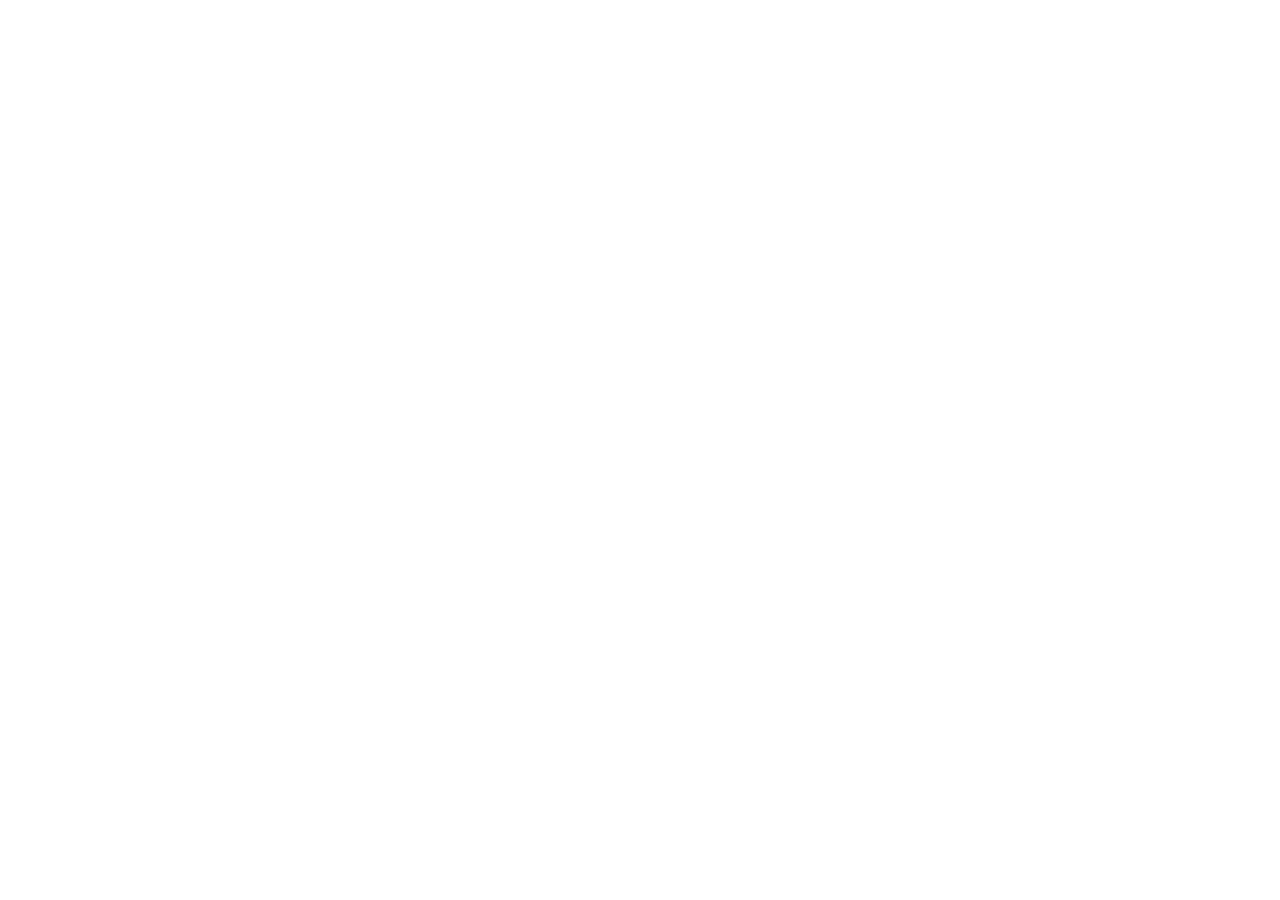
==== commit 6e6b97ef: "remove folder" ====
--- a/index.html
+++ b/index.html
@@ -1,1058 +1,22 @@
 <!DOCTYPE html>
-
-
-
-
-
-
-
-
-
-
-
-
-
-<html class="theme-next pisces" lang="zh-CN">
-<head><meta name="generator" content="Hexo 3.8.0">
+<html lang="zh">
+<head>
   <meta charset="UTF-8">
-<meta http-equiv="X-UA-Compatible" content="IE=edge">
-<meta name="viewport" content="width=device-width, initial-scale=1, maximum-scale=2">
-<meta name="theme-color" content="#222">
-
-
-
-
-
-
-
-
-
-
-
-
-
-
-
-
-
-
-
-
-
-
-
-
-
-
-<link rel="stylesheet" href="/lib/font-awesome/css/font-awesome.min.css?v=4.6.2">
-
-<link rel="stylesheet" href="/css/main.css?v=7.0.1">
-
-
-  <link rel="apple-touch-icon" sizes="180x180" href="/images/apple-touch-icon-next.png?v=7.0.1">
-
-
-  <link rel="icon" type="image/png" sizes="32x32" href="/images/favicon-32x32-next.png?v=7.0.1">
-
-
-  <link rel="icon" type="image/png" sizes="16x16" href="/images/favicon-16x16-next.png?v=7.0.1">
-
-
-  <link rel="mask-icon" href="/images/logo.svg?v=7.0.1" color="#222">
-
-
-
-
-
-
-
-<script id="hexo.configurations">
-  var NexT = window.NexT || {};
-  var CONFIG = {
-    root: '/',
-    scheme: 'Pisces',
-    version: '7.0.1',
-    sidebar: {"position":"left","display":"post","offset":12,"b2t":true,"scrollpercent":true,"onmobile":false,"dimmer":false},
-    fancybox: false,
-    fastclick: false,
-    lazyload: false,
-    tabs: true,
-    motion: {"enable":false,"async":false,"transition":{"post_block":"fadeIn","post_header":"slideDownIn","post_body":"slideDownIn","coll_header":"slideLeftIn","sidebar":"slideUpIn"}},
-    algolia: {
-      applicationID: '',
-      apiKey: '',
-      indexName: '',
-      hits: {"per_page":10},
-      labels: {"input_placeholder":"Search for Posts","hits_empty":"We didn't find any results for the search: ${query}","hits_stats":"${hits} results found in ${time} ms"}
+  <title>Document</title>
+  <meta http-equiv="X-UA-Compatible" content="IE=edge,chrome=1" />
+  <meta name="description" content="Description">
+  <meta name="viewport" content="width=device-width, user-scalable=no, initial-scale=1.0, maximum-scale=1.0, minimum-scale=1.0">
+  <link rel="stylesheet" href="//unpkg.com/docsify/lib/themes/vue.css">
+</head>
+<body>
+  <div id="app"></div>
+  <script>
+    window.$docsify = {
+      name: '目录',
+      repo: '',
+      noEmoji: true,
     }
-  };
-</script>
-
-
-  
-
-
-
-
-  <meta name="description" content="志之所趋，无远弗届">
-<meta property="og:type" content="website">
-<meta property="og:title" content="心晴">
-<meta property="og:url" content="https://shmys.github.io/index.html">
-<meta property="og:site_name" content="心晴">
-<meta property="og:description" content="志之所趋，无远弗届">
-<meta property="og:locale" content="zh-CN">
-<meta name="twitter:card" content="summary">
-<meta name="twitter:title" content="心·晴">
-<meta name="twitter:description" content="志之所趋，无远弗届">
-
-
-
-
-
-
-  <link rel="canonical" href="https://shmys.github.io/">
-
-
-
-<script id="page.configurations">
-  CONFIG.page = {
-    sidebar: "",
-  };
-</script>
-
-  <title>心晴</title>
-  
-
-
-
-
-
-
-
-
-
-
-
-
-  <noscript>
-  <style>
-  .use-motion .motion-element,
-  .use-motion .brand,
-  .use-motion .menu-item,
-  .sidebar-inner,
-  .use-motion .post-block,
-  .use-motion .pagination,
-  .use-motion .comments,
-  .use-motion .post-header,
-  .use-motion .post-body,
-  .use-motion .collection-title { opacity: initial; }
-
-  .use-motion .logo,
-  .use-motion .site-title,
-  .use-motion .site-subtitle {
-    opacity: initial;
-    top: initial;
-  }
-
-  .use-motion .logo-line-before i { left: initial; }
-  .use-motion .logo-line-after i { right: initial; }
-  </style>
-</noscript>
-
-</head>
-
-<body itemscope itemtype="http://schema.org/WebPage" lang="zh-CN">
-
-  
-  
-    
-  
-
-  <div class="container sidebar-position-left 
-  page-home">
-    <div class="headband"></div>
-
-    <header id="header" class="header" itemscope itemtype="http://schema.org/WPHeader">
-      <div class="header-inner"><div class="site-brand-wrapper">
-  <div class="site-meta">
-    
-
-    <div class="custom-logo-site-title">
-      <a href="/" class="brand" rel="start">
-        <span class="logo-line-before"><i></i></span>
-        <span class="site-title">心晴</span>
-        <span class="logo-line-after"><i></i></span>
-      </a>
-    </div>
-    
-      
-        <p class="site-subtitle">最暗的夜，才能看见最美的星光</p>
-      
-    
-    
-  </div>
-
-  <div class="site-nav-toggle">
-    <button aria-label="切换导航栏">
-      <span class="btn-bar"></span>
-      <span class="btn-bar"></span>
-      <span class="btn-bar"></span>
-    </button>
-  </div>
-</div>
-
-
-
-<nav class="site-nav">
-  
-    <ul id="menu" class="menu">
-      
-        
-        
-        
-          
-          <li class="menu-item menu-item-home menu-item-active">
-
-    
-    
-    
-      
-    
-
-    
-
-    <a href="/" rel="section"><i class="menu-item-icon fa fa-fw fa-home"></i> <br>首页</a>
-
-  </li>
-        
-        
-        
-          
-          <li class="menu-item menu-item-archives">
-
-    
-    
-    
-      
-    
-
-    
-
-    <a href="/archives/" rel="section"><i class="menu-item-icon fa fa-fw fa-archive"></i> <br>归档</a>
-
-  </li>
-        
-        
-        
-          
-          <li class="menu-item menu-item-about">
-
-    
-    
-    
-      
-    
-
-    
-
-    <a href="/about/" rel="section"><i class="menu-item-icon fa fa-fw fa-user"></i> <br>关于</a>
-
-  </li>
-
-      
-      
-    </ul>
-  
-
-  
-
-  
-</nav>
-
-
-
-  
-
-
-
-</div>
-    </header>
-
-    
-
-
-    <main id="main" class="main">
-      <div class="main-inner">
-        <div class="content-wrap">
-          
-            
-
-          
-          <div id="content" class="content">
-            
-  <section id="posts" class="posts-expand">
-    
-      
-
-  
-
-  
-  
-  
-
-  
-
-  <article class="post post-type-normal" itemscope itemtype="http://schema.org/Article">
-  
-  
-  
-  <div class="post-block">
-    <link itemprop="mainEntityOfPage" href="https://shmys.github.io/20190309.html">
-
-    <span hidden itemprop="author" itemscope itemtype="http://schema.org/Person">
-      <meta itemprop="name" content="轻筠">
-      <meta itemprop="description" content="志之所趋，无远弗届">
-      <meta itemprop="image" content="/src/avatar.jpg">
-    </span>
-
-    <span hidden itemprop="publisher" itemscope itemtype="http://schema.org/Organization">
-      <meta itemprop="name" content="心晴">
-    </span>
-
-    
-      <header class="post-header">
-
-        
-        
-          <h1 class="post-title" itemprop="name headline">
-                
-                
-                <a href="/20190309.html" class="post-title-link" itemprop="url">20190309</a>
-              
-            
-          </h1>
-        
-
-        <div class="post-meta">
-          <span class="post-time">
-
-            
-            
-            
-
-            
-              <span class="post-meta-item-icon">
-                <i class="fa fa-calendar-o"></i>
-              </span>
-              
-                <span class="post-meta-item-text">发表于</span>
-              
-
-              
-                
-              
-
-              <time title="创建时间：2019-03-09 08:28:59 / 修改时间：08:32:01" itemprop="dateCreated datePublished" datetime="2019-03-09T08:28:59+08:00">2019-03-09</time>
-            
-
-            
-              
-
-              
-            
-          </span>
-
-          
-            <span class="post-category">
-            
-              <span class="post-meta-divider">|</span>
-            
-              <span class="post-meta-item-icon">
-                <i class="fa fa-folder-o"></i>
-              </span>
-              
-                <span class="post-meta-item-text">分类于</span>
-              
-              
-                <span itemprop="about" itemscope itemtype="http://schema.org/Thing"><a href="/categories/lipsum/" itemprop="url" rel="index"><span itemprop="name">lipsum</span></a></span>
-
-                
-                
-              
-            </span>
-          
-
-          
-            
-            
-          
-
-          
-          
-
-          
-
-          
-
-          
-
-        </div>
-      </header>
-    
-
-    
-    
-    
-    <div class="post-body" itemprop="articleBody">
-
-      
-      
-
-      
-        
-          <p> 　　Lorem ipsum dolor sit amet, consectetur adipiscing elit. Proin dignissim, nulla et sodales dictum, orci velit fermentum turpis, sit amet sodales nisl velit a nulla. Mauris a facilisis tellus, a suscipit leo. Etiam viverra nulla id nulla accumsan interdum. Vivamus venenatis consectetur lacus et auctor. Sed condimentum, nisi sed consequat pretium, quam diam facilisis lorem, id convallis urna arcu vitae est. Fusce sit amet tincidunt nisi, ut convallis leo. Etiam interdum magna nec vulputate consectetur. Morbi faucibus scelerisque mauris, vel pulvinar nisl faucibus tincidunt. Nulla pretium ante ultrices dolor consectetur, eu vehicula nulla pulvinar. Sed nec diam elementum, elementum erat id, rutrum risus. Vestibulum finibus molestie mi, nec laoreet elit volutpat sed. Praesent at dapibus velit, vitae condimentum quam.</p>
-          <!--noindex-->
-          
-            <div class="post-button text-center">
-              <a class="btn" href="/20190309.html#more" rel="contents">
-                阅读全文 &raquo;
-              </a>
-            </div>
-          
-          <!--/noindex-->
-        
-      
-    </div>
-
-    
-
-    
-    
-    
-
-    
-
-    
-      
-    
-    
-
-    
-
-    <footer class="post-footer">
-      
-
-      
-
-      
-
-      
-      
-        <div class="post-eof"></div>
-      
-    </footer>
-  </div>
-  
-  
-  
-  </article>
-
-
-    
-      
-
-  
-
-  
-  
-  
-
-  
-
-  <article class="post post-type-normal" itemscope itemtype="http://schema.org/Article">
-  
-  
-  
-  <div class="post-block">
-    <link itemprop="mainEntityOfPage" href="https://shmys.github.io/20190304.html">
-
-    <span hidden itemprop="author" itemscope itemtype="http://schema.org/Person">
-      <meta itemprop="name" content="轻筠">
-      <meta itemprop="description" content="志之所趋，无远弗届">
-      <meta itemprop="image" content="/src/avatar.jpg">
-    </span>
-
-    <span hidden itemprop="publisher" itemscope itemtype="http://schema.org/Organization">
-      <meta itemprop="name" content="心晴">
-    </span>
-
-    
-      <header class="post-header">
-
-        
-        
-          <h1 class="post-title" itemprop="name headline">
-                
-                
-                <a href="/20190304.html" class="post-title-link" itemprop="url">20190304</a>
-              
-            
-          </h1>
-        
-
-        <div class="post-meta">
-          <span class="post-time">
-
-            
-            
-            
-
-            
-              <span class="post-meta-item-icon">
-                <i class="fa fa-calendar-o"></i>
-              </span>
-              
-                <span class="post-meta-item-text">发表于</span>
-              
-
-              
-                
-              
-
-              <time title="创建时间：2019-03-04 17:14:46 / 修改时间：18:34:37" itemprop="dateCreated datePublished" datetime="2019-03-04T17:14:46+08:00">2019-03-04</time>
-            
-
-            
-              
-
-              
-            
-          </span>
-
-          
-            <span class="post-category">
-            
-              <span class="post-meta-divider">|</span>
-            
-              <span class="post-meta-item-icon">
-                <i class="fa fa-folder-o"></i>
-              </span>
-              
-                <span class="post-meta-item-text">分类于</span>
-              
-              
-                <span itemprop="about" itemscope itemtype="http://schema.org/Thing"><a href="/categories/lipsum/" itemprop="url" rel="index"><span itemprop="name">lipsum</span></a></span>
-
-                
-                
-              
-            </span>
-          
-
-          
-            
-            
-          
-
-          
-          
-
-          
-
-          
-
-          
-
-        </div>
-      </header>
-    
-
-    
-    
-    
-    <div class="post-body" itemprop="articleBody">
-
-      
-      
-
-      
-        
-          <p>　　Duis imperdiet consequat magna. Nulla tellus sem, laoreet sit amet tincidunt et, pulvinar eu sem. Proin tempus nulla id mauris vehicula faucibus. Nunc suscipit, mi vel sagittis sodales, augue risus porttitor purus, id viverra quam ligula vel lorem. Nulla ultrices nibh a diam faucibus aliquam. Vestibulum sed risus porttitor, placerat magna vel, accumsan ante. Phasellus suscipit, neque egestas blandit porttitor, leo est placerat nisl, quis tincidunt sem lectus ac enim. Phasellus facilisis, massa sit amet volutpat lobortis, lorem purus accumsan justo, eu venenatis quam arcu ac augue.</p>
-          <!--noindex-->
-          
-            <div class="post-button text-center">
-              <a class="btn" href="/20190304.html#more" rel="contents">
-                阅读全文 &raquo;
-              </a>
-            </div>
-          
-          <!--/noindex-->
-        
-      
-    </div>
-
-    
-
-    
-    
-    
-
-    
-
-    
-      
-    
-    
-
-    
-
-    <footer class="post-footer">
-      
-
-      
-
-      
-
-      
-      
-        <div class="post-eof"></div>
-      
-    </footer>
-  </div>
-  
-  
-  
-  </article>
-
-
-    
-      
-
-  
-
-  
-  
-  
-
-  
-
-  <article class="post post-type-normal" itemscope itemtype="http://schema.org/Article">
-  
-  
-  
-  <div class="post-block">
-    <link itemprop="mainEntityOfPage" href="https://shmys.github.io/hello-world.html">
-
-    <span hidden itemprop="author" itemscope itemtype="http://schema.org/Person">
-      <meta itemprop="name" content="轻筠">
-      <meta itemprop="description" content="志之所趋，无远弗届">
-      <meta itemprop="image" content="/src/avatar.jpg">
-    </span>
-
-    <span hidden itemprop="publisher" itemscope itemtype="http://schema.org/Organization">
-      <meta itemprop="name" content="心晴">
-    </span>
-
-    
-      <header class="post-header">
-
-        
-        
-          <h1 class="post-title" itemprop="name headline">
-                
-                
-                <a href="/hello-world.html" class="post-title-link" itemprop="url">Hello World</a>
-              
-            
-          </h1>
-        
-
-        <div class="post-meta">
-          <span class="post-time">
-
-            
-            
-            
-
-            
-              <span class="post-meta-item-icon">
-                <i class="fa fa-calendar-o"></i>
-              </span>
-              
-                <span class="post-meta-item-text">发表于</span>
-              
-
-              
-                
-              
-
-              <time title="创建时间：2019-03-01 14:24:52 / 修改时间：18:55:12" itemprop="dateCreated datePublished" datetime="2019-03-01T14:24:52+08:00">2019-03-01</time>
-            
-
-            
-              
-
-              
-            
-          </span>
-
-          
-            <span class="post-category">
-            
-              <span class="post-meta-divider">|</span>
-            
-              <span class="post-meta-item-icon">
-                <i class="fa fa-folder-o"></i>
-              </span>
-              
-                <span class="post-meta-item-text">分类于</span>
-              
-              
-                <span itemprop="about" itemscope itemtype="http://schema.org/Thing"><a href="/categories/lipsum/" itemprop="url" rel="index"><span itemprop="name">lipsum</span></a></span>
-
-                
-                
-              
-            </span>
-          
-
-          
-            
-            
-          
-
-          
-          
-
-          
-
-          
-
-          
-
-        </div>
-      </header>
-    
-
-    
-    
-    
-    <div class="post-body" itemprop="articleBody">
-
-      
-      
-
-      
-        
-          <p>　　Lorem ipsum dolor sit amet, consectetur adipiscing elit. Praesent vitae euismod diam. Proin nec leo mi. Donec vitae urna dapibus, finibus turpis a, cursus turpis. Proin sit amet lectus sit amet felis dignissim iaculis eget ac tortor. Suspendisse potenti. Duis sed ipsum quam. Quisque aliquet volutpat elit. Curabitur pretium leo et pellentesque bibendum. Quisque id purus in eros efficitur interdum. Nulla ut urna at odio fermentum rhoncus eget quis erat. In sollicitudin lacus sit amet dictum feugiat. Pellentesque ultrices lacus eu leo euismod hendrerit. Sed varius vel purus id varius. Nunc aliquam a orci eu mattis. Ut sem tortor, suscipit a ante quis, dictum fermentum mauris. Vivamus semper diam vitae quam suscipit ornare.</p>
-          <!--noindex-->
-          
-            <div class="post-button text-center">
-              <a class="btn" href="/hello-world.html#more" rel="contents">
-                阅读全文 &raquo;
-              </a>
-            </div>
-          
-          <!--/noindex-->
-        
-      
-    </div>
-
-    
-
-    
-    
-    
-
-    
-
-    
-      
-    
-    
-
-    
-
-    <footer class="post-footer">
-      
-
-      
-
-      
-
-      
-      
-        <div class="post-eof"></div>
-      
-    </footer>
-  </div>
-  
-  
-  
-  </article>
-
-
-    
-  </section>
-
-  
-
-
-          </div>
-          
-
-        </div>
-        
-          
-  
-  <div class="sidebar-toggle">
-    <div class="sidebar-toggle-line-wrap">
-      <span class="sidebar-toggle-line sidebar-toggle-line-first"></span>
-      <span class="sidebar-toggle-line sidebar-toggle-line-middle"></span>
-      <span class="sidebar-toggle-line sidebar-toggle-line-last"></span>
-    </div>
-  </div>
-
-  <aside id="sidebar" class="sidebar">
-    <div class="sidebar-inner">
-
-      
-
-      
-
-      <div class="site-overview-wrap sidebar-panel sidebar-panel-active">
-        <div class="site-overview">
-          <div class="site-author motion-element" itemprop="author" itemscope itemtype="http://schema.org/Person">
-            
-              <img class="site-author-image" itemprop="image" src="/src/avatar.jpg" alt="轻筠">
-            
-              <p class="site-author-name" itemprop="name">轻筠</p>
-              <p class="site-description motion-element" itemprop="description">志之所趋，无远弗届</p>
-          </div>
-
-          
-            <nav class="site-state motion-element">
-              
-                <div class="site-state-item site-state-posts">
-                
-                  <a href="/archives/">
-                
-                    <span class="site-state-item-count">3</span>
-                    <span class="site-state-item-name">日志</span>
-                  </a>
-                </div>
-              
-
-              
-                
-                
-                <div class="site-state-item site-state-categories">
-                  
-                    
-                    
-                      
-                    
-                    <span class="site-state-item-count">1</span>
-                    <span class="site-state-item-name">分类</span>
-                  
-                </div>
-              
-
-              
-            </nav>
-          
-
-          
-
-          
-
-          
-
-          
-          
-
-          
-            
-          
-          
-
-        </div>
-      </div>
-
-      
-
-      
-        <div class="back-to-top">
-          <i class="fa fa-arrow-up"></i>
-          
-            <span id="scrollpercent"><span>0</span>%</span>
-          
-        </div>
-      
-
-    </div>
-  </aside>
-  
-
-
-        
-      </div>
-    </main>
-
-    <footer id="footer" class="footer">
-      <div class="footer-inner">
-        <div class="copyright">&copy; 1539 – <span itemprop="copyrightYear">2019</span>
-  <span class="with-love" id="animate">
-    <i class="fa fa-heart"></i>
-  </span>
-  <span class="author" itemprop="copyrightHolder">轻筠</span>
-
-  
-
-  
-</div>
-
-
-  <div class="powered-by">由 <a href="https://hexo.io" class="theme-link" rel="noopener" target="_blank">Hexo</a> 强力驱动</div>
-
-
-
-  <span class="post-meta-divider">|</span>
-
-
-
-  <div class="theme-info">主题 – <a href="https://theme-next.org" class="theme-link" rel="noopener" target="_blank">NexT.Pisces</a></div>
-
-
-
-
-        
-
-
-
-
-
-
-
-
-        
-      </div>
-    </footer>
-
-    
-
-    
-
-    
-
-    
-  </div>
-
-  
-
-<script>
-  if (Object.prototype.toString.call(window.Promise) !== '[object Function]') {
-    window.Promise = null;
-  }
-</script>
-
-
-
-
-
-
-
-
-
-
-
-
-
-
-
-
-
-
-
-
-
-
-
-
-
-
-  
-  <script src="/lib/jquery/index.js?v=2.1.3"></script>
-
-  
-  <script src="/lib/velocity/velocity.min.js?v=1.2.1"></script>
-
-  
-  <script src="/lib/velocity/velocity.ui.min.js?v=1.2.1"></script>
-
-
-  
-
-
-  <script src="/js/src/utils.js?v=7.0.1"></script>
-
-  <script src="/js/src/motion.js?v=7.0.1"></script>
-
-
-
-  
-  
-
-
-  <script src="/js/src/affix.js?v=7.0.1"></script>
-
-  <script src="/js/src/schemes/pisces.js?v=7.0.1"></script>
-
-
-
-  
-
-  
-
-
-  <script src="/js/src/bootstrap.js?v=7.0.1"></script>
-
-
-  
-  
-
-
-
-  
-
-
-
-
-  
-
-  
-
-  
-
-  
-
-  
-
-  
-
-  
-
-  
-
-  
-
-  
-
-  
-
-  
-
-  
-
+  </script>
+  <script src="//unpkg.com/docsify/lib/docsify.min.js"></script>
 </body>
 </html>
